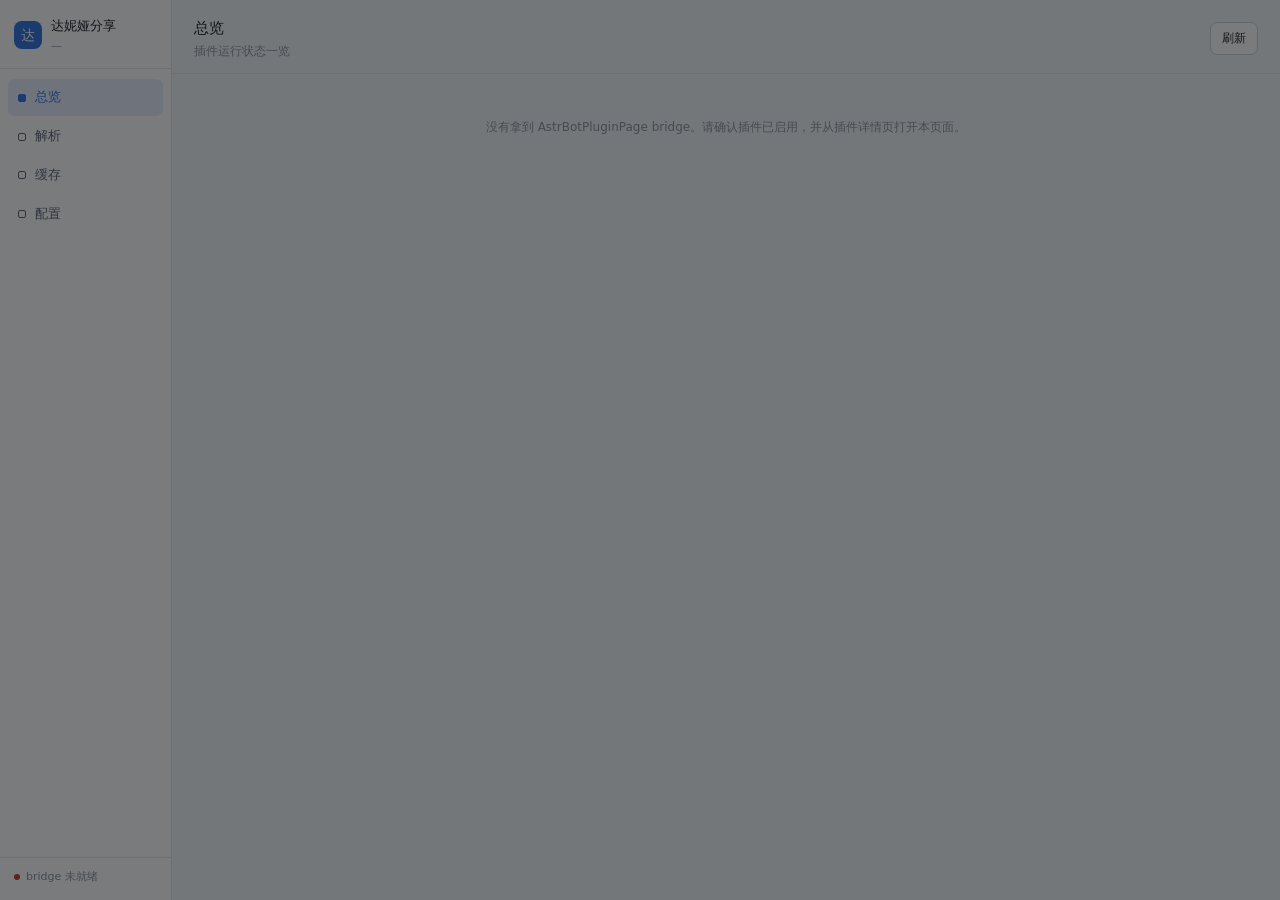
==== pages/denia/index.html @ 25929270 "新增插件 WebUI 与共享目录/中转链接两套媒体发送机制，版本 0.6.0 ## 插件 WebUI  基于 AstrBot 4.25.3 起的 Plugin Pages 机制，不另起 HTTP 服务" ====
<!doctype html>
<html lang="zh-CN">
  <head>
    <meta charset="utf-8" />
    <meta name="viewport" content="width=device-width, initial-scale=1" />
    <title>达妮娅分享</title>
    <link rel="stylesheet" href="./style.css" />
  </head>
  <body>
    <div class="app">
      <aside class="rail">
        <div class="rail-brand">
          <span class="rail-logo">达</span>
          <span class="rail-brand-text">
            <strong>达妮娅分享</strong>
            <em id="brand-version">—</em>
          </span>
        </div>
        <nav class="rail-nav" id="rail-nav">
          <button class="rail-item is-active" data-view="overview" type="button">
            <span class="rail-icon" aria-hidden="true"></span>
            <span class="rail-label">总览</span>
          </button>
          <button class="rail-item" data-view="parse" type="button">
            <span class="rail-icon" aria-hidden="true"></span>
            <span class="rail-label">解析</span>
          </button>
          <button class="rail-item" data-view="cache" type="button">
            <span class="rail-icon" aria-hidden="true"></span>
            <span class="rail-label">缓存</span>
            <span class="rail-badge" id="cache-badge" hidden>0</span>
          </button>
          <button class="rail-item" data-view="config" type="button">
            <span class="rail-icon" aria-hidden="true"></span>
            <span class="rail-label">配置</span>
          </button>
        </nav>
        <div class="rail-foot" id="rail-foot">
          <span class="dot" id="rail-dot"></span>
          <span id="rail-status">连接中…</span>
        </div>
      </aside>

      <main class="stage">
        <header class="stage-head">
          <div class="stage-title">
            <h1 id="view-title">总览</h1>
            <p id="view-sub">插件运行状态一览</p>
          </div>
          <div class="stage-actions">
            <span class="pill" id="head-pill" hidden></span>
            <button class="btn" id="btn-reload" type="button">刷新</button>
          </div>
        </header>
        <div class="stage-body" id="stage-body"></div>
      </main>
    </div>

    <div class="toast-host" id="toast-host" aria-live="polite"></div>
    <div class="modal-host" id="modal-host" hidden></div>

    <script type="module" src="./app.js"></script>
  </body>
</html>
---- pages/denia/style.css ----
/* 达妮娅分享 · 插件页面样式
 *
 * 设计约束：
 * - 只跟随 AstrBot 注入的 <html data-theme>，深浅两套变量，不硬编码浅色底。
 * - 不引外部资源（字体/图标/框架），受限 iframe 里最稳。
 * - 布局按「左导航 + 内容区」，内容区用卡片分块，避免信息堆成一片。
 */

:root {
  --bg: #f5f6f8;
  --panel: #ffffff;
  --panel-2: #f0f2f5;
  --text: #1b1f24;
  --text-2: #5a636e;
  --text-3: #8b939e;
  --border: #e2e6ea;
  --border-2: #cdd3da;
  --accent: #2f6fdd;
  --accent-text: #ffffff;
  --accent-soft: #e9f0fd;
  --ok: #198253;
  --ok-soft: #e6f5ed;
  --warn: #9a6a08;
  --warn-soft: #fdf3e0;
  --err: #c0392b;
  --err-soft: #fdecea;
  --radius: 10px;
  --radius-sm: 7px;
  --mono: ui-monospace, SFMono-Regular, Menlo, Consolas, monospace;
}

[data-theme="dark"] {
  --bg: #14171b;
  --panel: #1c2026;
  --panel-2: #232830;
  --text: #e7eaee;
  --text-2: #a2abb6;
  --text-3: #79828d;
  --border: #2c323a;
  --border-2: #3a424c;
  --accent: #6ea6f5;
  --accent-text: #10161f;
  --accent-soft: #21303f;
  --ok: #4ec98d;
  --ok-soft: #1d3a2c;
  --warn: #e0b25f;
  --warn-soft: #3b2f19;
  --err: #f08b80;
  --err-soft: #402420;
}

* {
  box-sizing: border-box;
}

html,
body {
  margin: 0;
  padding: 0;
  height: 100%;
}

body {
  background: var(--bg);
  color: var(--text);
  font-family: system-ui, -apple-system, "Segoe UI", "PingFang SC",
    "Microsoft YaHei", sans-serif;
  font-size: 13px;
  line-height: 1.6;
  -webkit-font-smoothing: antialiased;
}

.app {
  display: flex;
  min-height: 100vh;
  align-items: stretch;
}

/* ---------------- 左导航 ---------------- */

.rail {
  width: 172px;
  flex: 0 0 172px;
  background: var(--panel);
  border-right: 1px solid var(--border);
  display: flex;
  flex-direction: column;
  position: sticky;
  top: 0;
  height: 100vh;
}

.rail-brand {
  display: flex;
  align-items: center;
  gap: 9px;
  padding: 16px 14px 14px;
  border-bottom: 1px solid var(--border);
}

.rail-logo {
  width: 28px;
  height: 28px;
  flex: 0 0 28px;
  border-radius: 8px;
  background: var(--accent);
  color: var(--accent-text);
  display: flex;
  align-items: center;
  justify-content: center;
  font-size: 14px;
  font-weight: 500;
}

.rail-brand-text {
  display: flex;
  flex-direction: column;
  min-width: 0;
}

.rail-brand-text strong {
  font-size: 13px;
  font-weight: 500;
  white-space: nowrap;
}

.rail-brand-text em {
  font-style: normal;
  font-size: 11px;
  color: var(--text-3);
}

.rail-nav {
  padding: 10px 8px;
  display: flex;
  flex-direction: column;
  gap: 2px;
  flex: 1 1 auto;
}

.rail-item {
  display: flex;
  align-items: center;
  gap: 9px;
  width: 100%;
  padding: 8px 10px;
  border: 0;
  border-radius: var(--radius-sm);
  background: transparent;
  color: var(--text-2);
  font: inherit;
  font-size: 13px;
  text-align: left;
  cursor: pointer;
}

.rail-item:hover {
  background: var(--panel-2);
  color: var(--text);
}

.rail-item.is-active {
  background: var(--accent-soft);
  color: var(--accent);
  font-weight: 500;
}

.rail-icon {
  width: 8px;
  height: 8px;
  flex: 0 0 8px;
  border-radius: 2px;
  border: 1.5px solid currentColor;
}

.rail-item.is-active .rail-icon {
  background: currentColor;
}

.rail-label {
  flex: 1 1 auto;
}

.rail-badge {
  font-size: 11px;
  padding: 0 5px;
  border-radius: 9px;
  background: var(--panel-2);
  color: var(--text-2);
  min-width: 18px;
  text-align: center;
}

.rail-foot {
  padding: 10px 14px 14px;
  border-top: 1px solid var(--border);
  font-size: 11px;
  color: var(--text-3);
  display: flex;
  align-items: center;
  gap: 6px;
}

.dot {
  width: 6px;
  height: 6px;
  border-radius: 50%;
  background: var(--text-3);
  flex: 0 0 6px;
}

.dot.is-ok {
  background: var(--ok);
}

.dot.is-err {
  background: var(--err);
}

/* ---------------- 主区 ---------------- */

.stage {
  flex: 1 1 auto;
  min-width: 0;
  display: flex;
  flex-direction: column;
}

.stage-head {
  display: flex;
  align-items: center;
  justify-content: space-between;
  gap: 12px;
  padding: 16px 22px 12px;
  border-bottom: 1px solid var(--border);
  background: var(--bg);
  position: sticky;
  top: 0;
  z-index: 5;
}

.stage-title h1 {
  margin: 0;
  font-size: 15px;
  font-weight: 500;
}

.stage-title p {
  margin: 2px 0 0;
  font-size: 12px;
  color: var(--text-3);
}

.stage-actions {
  display: flex;
  align-items: center;
  gap: 8px;
}

.stage-body {
  padding: 18px 22px 40px;
  display: flex;
  flex-direction: column;
  gap: 14px;
}

/* ---------------- 卡片与栅格 ---------------- */

.card {
  background: var(--panel);
  border: 1px solid var(--border);
  border-radius: var(--radius);
  padding: 14px 16px;
}

.card-head {
  display: flex;
  align-items: center;
  justify-content: space-between;
  gap: 10px;
  margin-bottom: 10px;
}

.card-head h2 {
  margin: 0;
  font-size: 13px;
  font-weight: 500;
}

.card-head .sub {
  font-size: 12px;
  color: var(--text-3);
}

.card-note {
  font-size: 12px;
  color: var(--text-3);
  margin: 0 0 10px;
}

.stat-grid {
  display: grid;
  grid-template-columns: repeat(auto-fit, minmax(150px, 1fr));
  gap: 10px;
}

.stat {
  background: var(--panel);
  border: 1px solid var(--border);
  border-radius: var(--radius);
  padding: 12px 14px;
}

.stat .k {
  font-size: 12px;
  color: var(--text-3);
  display: block;
}

.stat .v {
  font-size: 19px;
  font-weight: 500;
  display: block;
  margin-top: 3px;
  line-height: 1.3;
}

.stat .m {
  font-size: 11px;
  color: var(--text-3);
  display: block;
  margin-top: 2px;
  word-break: break-all;
}

.two-col {
  display: grid;
  grid-template-columns: repeat(auto-fit, minmax(280px, 1fr));
  gap: 14px;
  align-items: start;
}

.detail-grid {
  display: grid;
  grid-template-columns: 92px 1fr;
  gap: 6px 12px;
  font-size: 12px;
}

.detail-grid dt {
  color: var(--text-3);
}

.detail-grid dd {
  margin: 0;
  word-break: break-word;
}

/* ---------------- 控件 ---------------- */

.btn {
  appearance: none;
  border: 1px solid var(--border-2);
  background: var(--panel);
  color: var(--text);
  border-radius: var(--radius-sm);
  padding: 6px 11px;
  font: inherit;
  font-size: 12px;
  cursor: pointer;
  white-space: nowrap;
}

.btn:hover:not(:disabled) {
  border-color: var(--accent);
  color: var(--accent);
}

.btn:disabled {
  opacity: 0.5;
  cursor: not-allowed;
}

.btn.primary {
  background: var(--accent);
  border-color: var(--accent);
  color: var(--accent-text);
}

.btn.primary:hover:not(:disabled) {
  color: var(--accent-text);
  filter: brightness(1.06);
}

.btn.danger:hover:not(:disabled) {
  border-color: var(--err);
  color: var(--err);
}

.btn.tiny {
  padding: 3px 8px;
  font-size: 11px;
}

.input,
.select {
  width: 100%;
  appearance: none;
  border: 1px solid var(--border-2);
  background: var(--panel);
  color: var(--text);
  border-radius: var(--radius-sm);
  padding: 6px 9px;
  font: inherit;
  font-size: 12px;
}

.input:focus,
.select:focus {
  outline: none;
  border-color: var(--accent);
}

textarea.input {
  resize: vertical;
  min-height: 62px;
  font-family: var(--mono);
  font-size: 11px;
  line-height: 1.5;
}

.toolbar {
  display: flex;
  flex-wrap: wrap;
  align-items: center;
  gap: 8px;
}

.toolbar .grow {
  flex: 1 1 200px;
  min-width: 140px;
}

.toolbar .spacer {
  flex: 1 1 auto;
}

.field {
  display: grid;
  grid-template-columns: 190px 1fr;
  gap: 10px 14px;
  padding: 11px 0;
  border-top: 1px solid var(--border);
  align-items: start;
}

.field:first-of-type {
  border-top: 0;
}

.field-label {
  font-size: 12px;
  font-weight: 500;
}

.field-label code {
  display: block;
  font-family: var(--mono);
  font-size: 10px;
  color: var(--text-3);
  font-weight: 400;
  margin-top: 2px;
}

.field-hint {
  font-size: 11px;
  color: var(--text-3);
  margin-top: 5px;
}

.field-body {
  min-width: 0;
}

.inline {
  display: flex;
  align-items: center;
  gap: 8px;
}

.unit {
  font-size: 11px;
  color: var(--text-3);
  flex: 0 0 auto;
}

.switch {
  display: inline-flex;
  align-items: center;
  gap: 8px;
  cursor: pointer;
  user-select: none;
}

.switch input {
  position: absolute;
  opacity: 0;
  width: 0;
  height: 0;
}

.switch .track {
  width: 34px;
  height: 19px;
  border-radius: 10px;
  background: var(--panel-2);
  border: 1px solid var(--border-2);
  position: relative;
  transition: background 0.15s ease;
  flex: 0 0 34px;
}

.switch .track::after {
  content: "";
  position: absolute;
  top: 1px;
  left: 1px;
  width: 15px;
  height: 15px;
  border-radius: 50%;
  background: var(--text-3);
  transition: transform 0.15s ease, background 0.15s ease;
}

.switch input:checked + .track {
  background: var(--accent);
  border-color: var(--accent);
}

.switch input:checked + .track::after {
  transform: translateX(15px);
  background: #fff;
}

.switch .switch-text {
  font-size: 12px;
  color: var(--text-2);
}

.secret-wrap {
  position: relative;
}

.secret-wrap .input {
  padding-right: 42px;
}

.secret-toggle {
  position: absolute;
  right: 4px;
  top: 4px;
  bottom: 4px;
  border: 0;
  background: transparent;
  color: var(--text-3);
  font: inherit;
  font-size: 11px;
  cursor: pointer;
  padding: 0 6px;
}

/* ---------------- 标签 / 徽标 ---------------- */

.pill {
  font-size: 11px;
  padding: 2px 8px;
  border-radius: 10px;
  background: var(--panel-2);
  color: var(--text-2);
  border: 1px solid var(--border);
}

.pill.ok {
  background: var(--ok-soft);
  color: var(--ok);
  border-color: transparent;
}

.pill.warn {
  background: var(--warn-soft);
  color: var(--warn);
  border-color: transparent;
}

.pill.err {
  background: var(--err-soft);
  color: var(--err);
  border-color: transparent;
}

.platform-grid {
  display: flex;
  flex-wrap: wrap;
  gap: 7px;
}

.platform-chip {
  display: inline-flex;
  align-items: center;
  gap: 7px;
  border: 1px solid var(--border);
  border-radius: 999px;
  padding: 4px 11px 4px 9px;
  background: var(--panel);
  font-size: 12px;
  cursor: pointer;
  color: var(--text-3);
}

.platform-chip.is-on {
  border-color: var(--accent);
  background: var(--accent-soft);
  color: var(--accent);
}

.platform-chip .chip-dot {
  width: 6px;
  height: 6px;
  border-radius: 50%;
  background: var(--border-2);
}

.platform-chip.is-on .chip-dot {
  background: currentColor;
}

.platform-chip:disabled {
  opacity: 0.55;
  cursor: wait;
}

/* ---------------- 列表 ---------------- */

.list {
  display: flex;
  flex-direction: column;
}

.row {
  display: grid;
  grid-template-columns: 1fr 150px 132px;
  gap: 12px;
  align-items: center;
  padding: 9px 4px;
  border-top: 1px solid var(--border);
}

.row:first-child {
  border-top: 0;
}

.row-main {
  min-width: 0;
}

.row-title {
  font-size: 12px;
  font-weight: 500;
  overflow: hidden;
  text-overflow: ellipsis;
  white-space: nowrap;
}

.row-sub {
  font-size: 11px;
  color: var(--text-3);
  overflow: hidden;
  text-overflow: ellipsis;
  white-space: nowrap;
  margin-top: 2px;
}

.row-meta {
  font-size: 11px;
  color: var(--text-3);
}

.row-actions {
  display: flex;
  gap: 6px;
  justify-content: flex-end;
}

.empty {
  padding: 26px 10px;
  text-align: center;
  color: var(--text-3);
  font-size: 12px;
}

.pager {
  display: flex;
  align-items: center;
  justify-content: space-between;
  gap: 10px;
  padding-top: 10px;
  font-size: 12px;
  color: var(--text-3);
}

/* ---------------- 预览 ---------------- */

.preview {
  display: grid;
  grid-template-columns: minmax(0, 1fr) minmax(0, 1fr);
  gap: 14px;
  align-items: start;
}

@media (max-width: 780px) {
  .preview {
    grid-template-columns: 1fr;
  }

  .field {
    grid-template-columns: 1fr;
    gap: 4px;
  }

  .row {
    grid-template-columns: 1fr;
    gap: 6px;
  }

  .rail {
    width: 52px;
    flex: 0 0 52px;
  }

  .rail-brand-text,
  .rail-label,
  #rail-foot {
    display: none;
  }
}

.shot-frame {
  background: var(--panel-2);
  border: 1px solid var(--border);
  border-radius: var(--radius-sm);
  padding: 8px;
  text-align: center;
  min-height: 120px;
  display: flex;
  align-items: center;
  justify-content: center;
}

.shot-frame img {
  max-width: 100%;
  border-radius: 6px;
  display: block;
}

.shot-placeholder {
  color: var(--text-3);
  font-size: 12px;
  padding: 24px 8px;
}

.spinner {
  width: 14px;
  height: 14px;
  border: 2px solid var(--border-2);
  border-top-color: var(--accent);
  border-radius: 50%;
  display: inline-block;
  animation: spin 0.7s linear infinite;
  vertical-align: -2px;
}

@keyframes spin {
  to {
    transform: rotate(360deg);
  }
}

@media (prefers-reduced-motion: reduce) {
  .spinner {
    animation-duration: 2s;
  }
}

/* ---------------- 底部保存条 ---------------- */

.savebar {
  position: sticky;
  bottom: 0;
  display: flex;
  align-items: center;
  gap: 10px;
  padding: 10px 16px;
  background: var(--panel);
  border: 1px solid var(--border);
  border-radius: var(--radius);
  box-shadow: 0 -2px 10px rgba(0, 0, 0, 0.06);
}

.savebar .grow {
  flex: 1 1 auto;
  font-size: 12px;
  color: var(--text-2);
}

/* ---------------- toast / modal ---------------- */

.toast-host {
  position: fixed;
  right: 16px;
  bottom: 16px;
  display: flex;
  flex-direction: column;
  gap: 8px;
  z-index: 40;
  max-width: 320px;
}

.toast {
  background: var(--panel);
  border: 1px solid var(--border);
  border-left: 3px solid var(--accent);
  border-radius: var(--radius-sm);
  padding: 8px 12px;
  font-size: 12px;
  box-shadow: 0 4px 14px rgba(0, 0, 0, 0.12);
  word-break: break-word;
}

.toast.ok {
  border-left-color: var(--ok);
}

.toast.err {
  border-left-color: var(--err);
}

.modal-host {
  position: fixed;
  inset: 0;
  background: rgba(12, 15, 19, 0.55);
  display: flex;
  align-items: center;
  justify-content: center;
  padding: 24px;
  z-index: 50;
}

.modal {
  background: var(--panel);
  border: 1px solid var(--border);
  border-radius: var(--radius);
  max-width: 640px;
  width: 100%;
  max-height: 86vh;
  overflow: auto;
  padding: 16px 18px;
}

.modal h2 {
  margin: 0 0 4px;
  font-size: 14px;
  font-weight: 500;
}

.modal .modal-foot {
  display: flex;
  justify-content: flex-end;
  gap: 8px;
  margin-top: 14px;
}
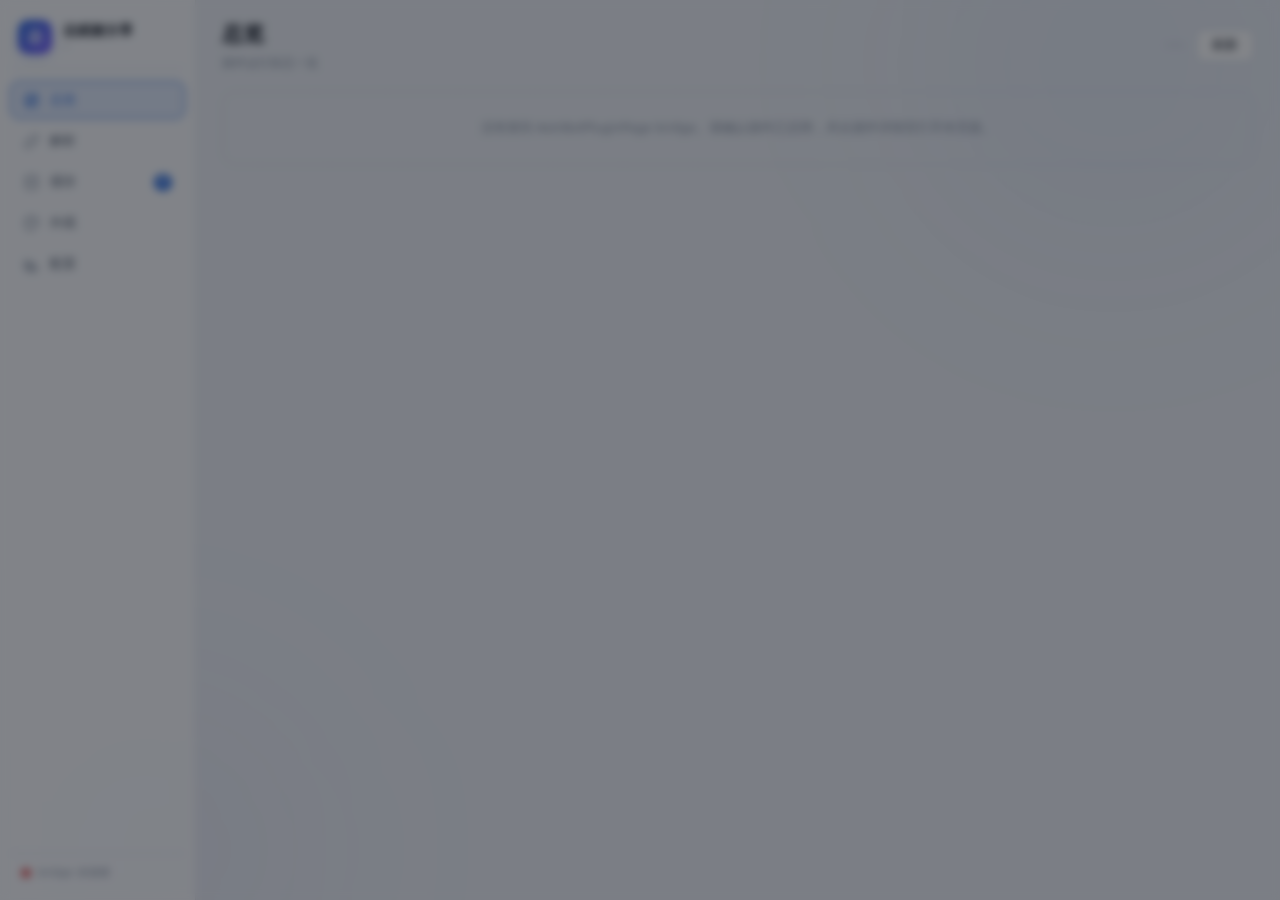
==== commit b5ceaaa7: "全新 UI 重设计：新增外观页，版本 0.6.2 界面： - style.css 整份重写为玻璃拟态，新增 data-radius/compact/motion 三个钩子、   骨架屏、Toast、分" ====
--- a/pages/denia/index.html
+++ b/pages/denia/index.html
@@ -7,6 +7,7 @@
     <link rel="stylesheet" href="./style.css" />
   </head>
   <body>
+    <div class="bg-aurora" aria-hidden="true"></div>
     <div class="app">
       <aside class="rail">
         <div class="rail-brand">
@@ -18,20 +19,24 @@
         </div>
         <nav class="rail-nav" id="rail-nav">
           <button class="rail-item is-active" data-view="overview" type="button">
-            <span class="rail-icon" aria-hidden="true"></span>
+            <span class="rail-icon" aria-hidden="true"><svg viewBox="0 0 24 24" fill="none" stroke="currentColor" stroke-width="1.8" stroke-linecap="round" stroke-linejoin="round"><rect x="3" y="3" width="8" height="10" rx="2"/><rect x="13" y="3" width="8" height="6" rx="2"/><rect x="13" y="11" width="8" height="10" rx="2"/><rect x="3" y="15" width="8" height="6" rx="2"/></svg></span>
             <span class="rail-label">总览</span>
           </button>
           <button class="rail-item" data-view="parse" type="button">
-            <span class="rail-icon" aria-hidden="true"></span>
+            <span class="rail-icon" aria-hidden="true"><svg viewBox="0 0 24 24" fill="none" stroke="currentColor" stroke-width="1.8" stroke-linecap="round" stroke-linejoin="round"><path d="M10 13a5 5 0 0 0 7.5.5l3-3a5 5 0 0 0-7-7l-1.7 1.7"/><path d="M14 11a5 5 0 0 0-7.5-.5l-3 3a5 5 0 0 0 7 7l1.7-1.7"/></svg></span>
             <span class="rail-label">解析</span>
           </button>
           <button class="rail-item" data-view="cache" type="button">
-            <span class="rail-icon" aria-hidden="true"></span>
+            <span class="rail-icon" aria-hidden="true"><svg viewBox="0 0 24 24" fill="none" stroke="currentColor" stroke-width="1.8" stroke-linecap="round" stroke-linejoin="round"><ellipse cx="12" cy="5" rx="8" ry="3"/><path d="M4 5v14c0 1.7 3.6 3 8 3s8-1.3 8-3V5"/><path d="M4 12c0 1.7 3.6 3 8 3s8-1.3 8-3"/></svg></span>
             <span class="rail-label">缓存</span>
             <span class="rail-badge" id="cache-badge" hidden>0</span>
           </button>
+          <button class="rail-item" data-view="appearance" type="button">
+            <span class="rail-icon" aria-hidden="true"><svg viewBox="0 0 24 24" fill="none" stroke="currentColor" stroke-width="1.8" stroke-linecap="round" stroke-linejoin="round"><circle cx="13.5" cy="6.5" r="0.8"/><circle cx="17.5" cy="10.5" r="0.8"/><circle cx="8.5" cy="7.5" r="0.8"/><circle cx="6.5" cy="12.5" r="0.8"/><path d="M12 2C6.5 2 2 6.5 2 12s4.5 10 10 10c.9 0 1.7-.8 1.7-1.7 0-.4-.2-.8-.4-1.2-.3-.3-.4-.7-.4-1.2 0-.9.8-1.7 1.7-1.7h2c3 0 5.4-2.5 5.4-5.5C22 6 17.5 2 12 2z"/></svg></span>
+            <span class="rail-label">外观</span>
+          </button>
           <button class="rail-item" data-view="config" type="button">
-            <span class="rail-icon" aria-hidden="true"></span>
+            <span class="rail-icon" aria-hidden="true"><svg viewBox="0 0 24 24" fill="none" stroke="currentColor" stroke-width="1.8" stroke-linecap="round" stroke-linejoin="round"><circle cx="12" cy="12" r="3"/><path d="M19.4 15a1.7 1.7 0 0 0 .3 1.9l.1.1a2 2 0 1 1-2.8 2.8l-.1-.1a1.7 1.7 0 0 0-1.9-.3 1.7 1.7 0 0 0-1 1.5V21a2 2 0 1 1-4 0v-.1a1.7 1.7 0 0 0-1-1.6 1.7 1.7 0 0 0-1.9.3l-.1.1a2 2 0 1 1-2.8-2.8l.1-.1a1.7 1.7 0 0 0-.3-1.9 1.7 1.7 0 0 0-1.5-1H3a2 2 0 1 1 0-4h.1a1.7 1.7 0 0 0 1.6-1 1.7 1.7 0 0 0-.3-1.9l-.1-.1a2 2 0 1 1 2.8 2.8l.1.1a1.7 1.7 0 0 0-.3 1.9v.1a1.7 1.7 0 0 0 1.5 1h.1a2 2 0 1 1 0 4h-.1a1.7 1.7 0 0 0-1.5 1z"/></svg></span>
             <span class="rail-label">配置</span>
           </button>
         </nav>
--- a/pages/denia/style.css
+++ b/pages/denia/style.css
@@ -1,797 +1,492 @@
-/* 达妮娅分享 · 插件页面样式
+/* 达妮娅分享 · 插件页面样式（重设计 v2）
  *
  * 设计约束：
  * - 只跟随 AstrBot 注入的 <html data-theme>，深浅两套变量，不硬编码浅色底。
  * - 不引外部资源（字体/图标/框架），受限 iframe 里最稳。
- * - 布局按「左导航 + 内容区」，内容区用卡片分块，避免信息堆成一片。
+ * - 布局：左侧边栏 + 内容区，内容区用玻璃拟态卡片分块。
+ * - 自定义：主题色 / 圆角 / 紧凑 / 动效由 <html> 上的 data-* 与 CSS 变量驱动，
+ *   由 app.js 的 applyPrefs() 在启动时写入。
+ *
+ * 维护约定：整份文件用 5 段「哨兵追加」写成，改样式时按段落在合适位置增补即可，
+ * 别把某个规则的 `{` 和 `}` 拆到两段里（拆了就会把后面所有内容吞进这条规则）。
  */
 
 :root {
-  --bg: #f5f6f8;
-  --panel: #ffffff;
-  --panel-2: #f0f2f5;
-  --text: #1b1f24;
-  --text-2: #5a636e;
-  --text-3: #8b939e;
-  --border: #e2e6ea;
-  --border-2: #cdd3da;
+  --bg: #eef1f6;
+  --bg-grad-a: rgba(47, 111, 221, 0.06);
+  --bg-grad-b: rgba(139, 124, 246, 0.05);
+  --panel: rgba(255, 255, 255, 0.72);
+  --panel-solid: #ffffff;
+  --panel-2: rgba(20, 32, 54, 0.045);
+  --panel-border: rgba(20, 32, 54, 0.09);
+  --text: #171d28;
+  --text-2: #4d5869;
+  --text-3: #8792a2;
+  --border: #dde3ec;
+  --border-2: #c6cfdb;
   --accent: #2f6fdd;
+  --accent-2: #7a5cff;
   --accent-text: #ffffff;
-  --accent-soft: #e9f0fd;
-  --ok: #198253;
-  --ok-soft: #e6f5ed;
-  --warn: #9a6a08;
-  --warn-soft: #fdf3e0;
-  --err: #c0392b;
-  --err-soft: #fdecea;
-  --radius: 10px;
-  --radius-sm: 7px;
+  --accent-soft: rgba(47, 111, 221, 0.12);
+  --accent-ring: rgba(47, 111, 221, 0.35);
+  --ok: #0e9f6e;
+  --ok-soft: rgba(14, 159, 110, 0.12);
+  --warn: #b7791f;
+  --warn-soft: rgba(183, 121, 31, 0.12);
+  --err: #dc4446;
+  --err-soft: rgba(220, 68, 70, 0.12);
+  --radius: 14px;
+  --radius-sm: 9px;
+  --radius-lg: 20px;
+  --pad: 16px;
+  --gap: 14px;
+  --shadow-1: 0 1px 2px rgba(15, 23, 42, 0.05), 0 6px 24px -8px rgba(15, 23, 42, 0.1);
+  --shadow-2: 0 12px 40px -12px rgba(15, 23, 42, 0.25);
   --mono: ui-monospace, SFMono-Regular, Menlo, Consolas, monospace;
+  --ease: cubic-bezier(0.22, 0.68, 0.36, 1);
+  --dur: 0.18s;
 }
 
 [data-theme="dark"] {
-  --bg: #14171b;
-  --panel: #1c2026;
-  --panel-2: #232830;
-  --text: #e7eaee;
-  --text-2: #a2abb6;
-  --text-3: #79828d;
-  --border: #2c323a;
-  --border-2: #3a424c;
+  --bg: #0d1017;
+  --bg-grad-a: rgba(110, 166, 245, 0.08);
+  --bg-grad-b: rgba(154, 124, 255, 0.07);
+  --panel: rgba(24, 29, 39, 0.66);
+  --panel-solid: #181d27;
+  --panel-2: rgba(255, 255, 255, 0.05);
+  --panel-border: rgba(255, 255, 255, 0.09);
+  --text: #e9edf4;
+  --text-2: #a4aebe;
+  --text-3: #75808f;
+  --border: #262d3a;
+  --border-2: #384252;
   --accent: #6ea6f5;
-  --accent-text: #10161f;
-  --accent-soft: #21303f;
-  --ok: #4ec98d;
-  --ok-soft: #1d3a2c;
-  --warn: #e0b25f;
-  --warn-soft: #3b2f19;
-  --err: #f08b80;
-  --err-soft: #402420;
-}
-
-* {
-  box-sizing: border-box;
-}
+  --accent-2: #9a7cff;
+  --accent-text: #0d1420;
+  --accent-soft: rgba(110, 166, 245, 0.16);
+  --accent-ring: rgba(110, 166, 245, 0.4);
+  --ok: #4ecb8f;
+  --ok-soft: rgba(78, 203, 143, 0.14);
+  --warn: #e5b567;
+  --warn-soft: rgba(229, 181, 103, 0.14);
+  --err: #f28b85;
+  --err-soft: rgba(242, 139, 133, 0.14);
+  --shadow-1: 0 1px 2px rgba(0, 0, 0, 0.3), 0 8px 28px -10px rgba(0, 0, 0, 0.5);
+  --shadow-2: 0 16px 48px -12px rgba(0, 0, 0, 0.6);
+}
+
+/* 外观自定义钩子（app.js applyPrefs 写入 data-*） */
+html[data-radius="s"] { --radius: 9px; --radius-sm: 6px; --radius-lg: 13px; }
+html[data-radius="l"] { --radius: 19px; --radius-sm: 12px; --radius-lg: 26px; }
+html[data-compact="1"] { --pad: 11px; --gap: 9px; }
+html[data-motion="0"] * { transition: none !important; animation: none !important; }
+
+* { box-sizing: border-box; }
 
 html,
-body {
-  margin: 0;
-  padding: 0;
-  height: 100%;
-}
+body { margin: 0; padding: 0; height: 100%; }
 
 body {
   background: var(--bg);
   color: var(--text);
-  font-family: system-ui, -apple-system, "Segoe UI", "PingFang SC",
-    "Microsoft YaHei", sans-serif;
+  font-family: system-ui, -apple-system, "Segoe UI", "PingFang SC", "Microsoft YaHei", sans-serif;
   font-size: 13px;
   line-height: 1.6;
   -webkit-font-smoothing: antialiased;
+  overflow: hidden;
+}
+/* ---------------- 背景光晕 ---------------- */
+
+.bg-aurora {
+  position: fixed;
+  inset: 0;
+  pointer-events: none;
+  z-index: 0;
+}
+.bg-aurora::before,
+.bg-aurora::after {
+  content: "";
+  position: absolute;
+  border-radius: 50%;
+  filter: blur(90px);
+}
+.bg-aurora::before {
+  width: 46vw; height: 46vw; top: -18vw; right: -10vw;
+  background: radial-gradient(circle, var(--bg-grad-a), transparent 70%);
+}
+.bg-aurora::after {
+  width: 40vw; height: 40vw; bottom: -16vw; left: -8vw;
+  background: radial-gradient(circle, var(--bg-grad-b), transparent 70%);
 }
 
 .app {
-  display: flex;
-  min-height: 100vh;
+  position: relative;
+  z-index: 1;
+  display: flex;
+  height: 100vh;
   align-items: stretch;
 }
 
-/* ---------------- 左导航 ---------------- */
+/* ---------------- 侧边栏 ---------------- */
 
 .rail {
-  width: 172px;
-  flex: 0 0 172px;
-  background: var(--panel);
-  border-right: 1px solid var(--border);
+  width: 196px;
+  flex: 0 0 196px;
   display: flex;
   flex-direction: column;
   position: sticky;
   top: 0;
   height: 100vh;
+  padding: 14px 10px;
+  gap: 4px;
+  background: var(--panel);
+  border-right: 1px solid var(--panel-border);
+  backdrop-filter: blur(18px) saturate(1.3);
+  -webkit-backdrop-filter: blur(18px) saturate(1.3);
 }
 
 .rail-brand {
   display: flex;
   align-items: center;
-  gap: 9px;
-  padding: 16px 14px 14px;
+  gap: 11px;
+  padding: 6px 8px 14px;
+  margin-bottom: 8px;
   border-bottom: 1px solid var(--border);
 }
 
 .rail-logo {
-  width: 28px;
-  height: 28px;
-  flex: 0 0 28px;
-  border-radius: 8px;
-  background: var(--accent);
+  width: 34px;
+  height: 34px;
+  flex: 0 0 34px;
+  border-radius: 10px;
+  background: linear-gradient(135deg, var(--accent), var(--accent-2));
   color: var(--accent-text);
   display: flex;
   align-items: center;
   justify-content: center;
-  font-size: 14px;
-  font-weight: 500;
-}
-
-.rail-brand-text {
-  display: flex;
-  flex-direction: column;
-  min-width: 0;
-}
-
-.rail-brand-text strong {
-  font-size: 13px;
-  font-weight: 500;
-  white-space: nowrap;
-}
-
-.rail-brand-text em {
-  font-style: normal;
-  font-size: 11px;
-  color: var(--text-3);
-}
-
-.rail-nav {
-  padding: 10px 8px;
-  display: flex;
-  flex-direction: column;
-  gap: 2px;
-  flex: 1 1 auto;
-}
+  font-size: 16px;
+  font-weight: 600;
+  box-shadow: 0 4px 14px -4px var(--accent-ring);
+}
+
+.rail-brand-text { display: flex; flex-direction: column; min-width: 0; line-height: 1.3; }
+.rail-brand-text strong { font-size: 14px; }
+.rail-brand-text em { font-style: normal; font-size: 11px; color: var(--text-3); font-family: var(--mono); }
+
+.rail-nav { display: flex; flex-direction: column; gap: 3px; flex: 1; min-height: 0; }
 
 .rail-item {
   display: flex;
   align-items: center;
-  gap: 9px;
-  width: 100%;
-  padding: 8px 10px;
-  border: 0;
+  gap: 10px;
+  padding: 9px 12px;
+  border: 1px solid transparent;
   border-radius: var(--radius-sm);
   background: transparent;
   color: var(--text-2);
-  font: inherit;
   font-size: 13px;
+  cursor: pointer;
   text-align: left;
-  cursor: pointer;
-}
-
-.rail-item:hover {
-  background: var(--panel-2);
-  color: var(--text);
-}
-
-.rail-item.is-active {
-  background: var(--accent-soft);
-  color: var(--accent);
-  font-weight: 500;
-}
-
-.rail-icon {
-  width: 8px;
-  height: 8px;
-  flex: 0 0 8px;
-  border-radius: 2px;
-  border: 1.5px solid currentColor;
-}
-
-.rail-item.is-active .rail-icon {
-  background: currentColor;
-}
-
-.rail-label {
-  flex: 1 1 auto;
-}
+  transition: background var(--dur) var(--ease), color var(--dur) var(--ease),
+    border-color var(--dur) var(--ease), transform var(--dur) var(--ease);
+}
+.rail-item:hover { background: var(--panel-2); color: var(--text); transform: translateX(2px); }
+.rail-item.is-active { background: var(--accent-soft); color: var(--accent); border-color: var(--accent); font-weight: 500; }
+.rail-item.is-active .rail-icon { color: var(--accent); }
+
+.rail-icon { width: 17px; height: 17px; flex: 0 0 17px; color: var(--text-3); display: inline-flex; }
+.rail-icon svg { width: 100%; height: 100%; }
+.rail-label { flex: 1; min-width: 0; }
 
 .rail-badge {
-  font-size: 11px;
+  min-width: 18px;
+  height: 17px;
   padding: 0 5px;
   border-radius: 9px;
-  background: var(--panel-2);
-  color: var(--text-2);
-  min-width: 18px;
-  text-align: center;
+  background: var(--accent);
+  color: var(--accent-text);
+  font-size: 10px;
+  font-weight: 600;
+  display: inline-flex;
+  align-items: center;
+  justify-content: center;
+  line-height: 1;
 }
 
 .rail-foot {
-  padding: 10px 14px 14px;
+  display: flex;
+  align-items: center;
+  gap: 8px;
+  padding: 10px 12px 4px;
   border-top: 1px solid var(--border);
   font-size: 11px;
   color: var(--text-3);
-  display: flex;
-  align-items: center;
-  gap: 6px;
-}
-
-.dot {
-  width: 6px;
-  height: 6px;
-  border-radius: 50%;
-  background: var(--text-3);
-  flex: 0 0 6px;
-}
-
-.dot.is-ok {
-  background: var(--ok);
-}
-
-.dot.is-err {
-  background: var(--err);
-}
-
-/* ---------------- 主区 ---------------- */
-
-.stage {
-  flex: 1 1 auto;
-  min-width: 0;
-  display: flex;
-  flex-direction: column;
-}
+}
+
+.dot { width: 8px; height: 8px; flex: 0 0 8px; border-radius: 50%; background: var(--text-3); }
+.dot.is-ok { background: var(--ok); box-shadow: 0 0 0 3px var(--ok-soft); }
+.dot.is-err { background: var(--err); box-shadow: 0 0 0 3px var(--err-soft); }
+
+/* ---------------- 内容区 ---------------- */
+
+.stage { flex: 1; min-width: 0; display: flex; flex-direction: column; height: 100vh; overflow: hidden; }
 
 .stage-head {
   display: flex;
   align-items: center;
   justify-content: space-between;
-  gap: 12px;
-  padding: 16px 22px 12px;
-  border-bottom: 1px solid var(--border);
-  background: var(--bg);
-  position: sticky;
-  top: 0;
-  z-index: 5;
-}
-
-.stage-title h1 {
-  margin: 0;
-  font-size: 15px;
-  font-weight: 500;
-}
-
-.stage-title p {
-  margin: 2px 0 0;
-  font-size: 12px;
-  color: var(--text-3);
-}
-
-.stage-actions {
-  display: flex;
-  align-items: center;
-  gap: 8px;
-}
+  gap: 14px;
+  padding: 18px 26px 14px;
+  flex: 0 0 auto;
+}
+
+.stage-title h1 { margin: 0; font-size: 21px; font-weight: 600; letter-spacing: 0.2px; }
+.stage-title p { margin: 2px 0 0; color: var(--text-3); font-size: 12px; }
+.stage-actions { display: flex; align-items: center; gap: 10px; }
 
 .stage-body {
-  padding: 18px 22px 40px;
-  display: flex;
-  flex-direction: column;
-  gap: 14px;
-}
-
-/* ---------------- 卡片与栅格 ---------------- */
+  flex: 1;
+  min-height: 0;
+  overflow-y: auto;
+  padding: 4px 26px 32px;
+  scroll-behavior: smooth;
+}
+.stage-body::-webkit-scrollbar { width: 9px; }
+.stage-body::-webkit-scrollbar-thumb {
+  background: var(--border-2);
+  border-radius: 5px;
+  border: 2px solid transparent;
+  background-clip: content-box;
+}
+
+.view { display: flex; flex-direction: column; gap: var(--gap); max-width: 1160px; animation: view-in 0.28s var(--ease); }
+@keyframes view-in {
+  from { opacity: 0; transform: translateY(8px); }
+  to { opacity: 1; transform: none; }
+}
+/* ---------------- 卡片 ---------------- */
 
 .card {
   background: var(--panel);
-  border: 1px solid var(--border);
-  border-radius: var(--radius);
-  padding: 14px 16px;
-}
-
-.card-head {
-  display: flex;
-  align-items: center;
-  justify-content: space-between;
-  gap: 10px;
-  margin-bottom: 10px;
-}
-
-.card-head h2 {
-  margin: 0;
-  font-size: 13px;
-  font-weight: 500;
-}
-
-.card-head .sub {
-  font-size: 12px;
-  color: var(--text-3);
-}
-
-.card-note {
-  font-size: 12px;
-  color: var(--text-3);
-  margin: 0 0 10px;
-}
-
-.stat-grid {
-  display: grid;
-  grid-template-columns: repeat(auto-fit, minmax(150px, 1fr));
-  gap: 10px;
-}
-
-.stat {
-  background: var(--panel);
-  border: 1px solid var(--border);
-  border-radius: var(--radius);
-  padding: 12px 14px;
-}
-
-.stat .k {
-  font-size: 12px;
-  color: var(--text-3);
-  display: block;
-}
-
-.stat .v {
-  font-size: 19px;
-  font-weight: 500;
-  display: block;
-  margin-top: 3px;
-  line-height: 1.3;
-}
-
-.stat .m {
-  font-size: 11px;
-  color: var(--text-3);
-  display: block;
-  margin-top: 2px;
-  word-break: break-all;
-}
-
-.two-col {
-  display: grid;
-  grid-template-columns: repeat(auto-fit, minmax(280px, 1fr));
-  gap: 14px;
-  align-items: start;
-}
-
-.detail-grid {
-  display: grid;
-  grid-template-columns: 92px 1fr;
-  gap: 6px 12px;
-  font-size: 12px;
-}
-
-.detail-grid dt {
-  color: var(--text-3);
-}
-
-.detail-grid dd {
-  margin: 0;
-  word-break: break-word;
-}
+  border: 1px solid var(--panel-border);
+  border-radius: var(--radius-lg);
+  padding: var(--pad);
+  box-shadow: var(--shadow-1);
+  backdrop-filter: blur(14px) saturate(1.25);
+  -webkit-backdrop-filter: blur(14px) saturate(1.25);
+}
+
+.card-head { display: flex; align-items: baseline; gap: 10px; flex-wrap: wrap; margin-bottom: 10px; }
+.card-head h2 { margin: 0; font-size: 14px; font-weight: 600; }
+.card-head .sub { color: var(--text-3); font-size: 11.5px; flex: 1; min-width: 0; }
+.card-note { margin: 4px 0; color: var(--text-3); font-size: 12px; }
 
 /* ---------------- 控件 ---------------- */
 
 .btn {
-  appearance: none;
+  display: inline-flex;
+  align-items: center;
+  justify-content: center;
+  gap: 6px;
+  padding: 7px 15px;
+  border-radius: var(--radius-sm);
   border: 1px solid var(--border-2);
-  background: var(--panel);
+  background: var(--panel-solid);
   color: var(--text);
-  border-radius: var(--radius-sm);
-  padding: 6px 11px;
-  font: inherit;
-  font-size: 12px;
+  font-size: 12.5px;
   cursor: pointer;
+  transition: all var(--dur) var(--ease);
   white-space: nowrap;
-}
-
+  user-select: none;
+}
 .btn:hover:not(:disabled) {
   border-color: var(--accent);
   color: var(--accent);
-}
-
-.btn:disabled {
-  opacity: 0.5;
-  cursor: not-allowed;
-}
-
+  transform: translateY(-1px);
+  box-shadow: 0 4px 14px -6px var(--accent-ring);
+}
+.btn:active:not(:disabled) { transform: translateY(0); }
+.btn:disabled { opacity: 0.55; cursor: not-allowed; }
 .btn.primary {
-  background: var(--accent);
-  border-color: var(--accent);
+  background: linear-gradient(135deg, var(--accent), var(--accent-2));
+  border-color: transparent;
   color: var(--accent-text);
-}
-
-.btn.primary:hover:not(:disabled) {
-  color: var(--accent-text);
-  filter: brightness(1.06);
-}
-
-.btn.danger:hover:not(:disabled) {
-  border-color: var(--err);
-  color: var(--err);
-}
-
-.btn.tiny {
-  padding: 3px 8px;
-  font-size: 11px;
-}
+  font-weight: 500;
+  box-shadow: 0 4px 16px -6px var(--accent-ring);
+}
+.btn.primary:hover:not(:disabled) { color: var(--accent-text); filter: brightness(1.08); }
+.btn.danger { color: var(--err); border-color: var(--err); }
+.btn.danger:hover:not(:disabled) { background: var(--err-soft); color: var(--err); box-shadow: none; }
+.btn.tiny { padding: 3px 10px; font-size: 11.5px; }
 
 .input,
-.select {
+.select,
+textarea.input {
   width: 100%;
-  appearance: none;
+  padding: 7px 11px;
+  border-radius: var(--radius-sm);
   border: 1px solid var(--border-2);
-  background: var(--panel);
+  background: var(--panel-solid);
   color: var(--text);
-  border-radius: var(--radius-sm);
-  padding: 6px 9px;
-  font: inherit;
-  font-size: 12px;
-}
-
+  font-size: 12.5px;
+  font-family: inherit;
+  transition: border-color var(--dur) var(--ease), box-shadow var(--dur) var(--ease);
+  outline: none;
+}
 .input:focus,
-.select:focus {
-  outline: none;
-  border-color: var(--accent);
-}
-
-textarea.input {
-  resize: vertical;
-  min-height: 62px;
-  font-family: var(--mono);
-  font-size: 11px;
-  line-height: 1.5;
-}
-
-.toolbar {
-  display: flex;
-  flex-wrap: wrap;
-  align-items: center;
-  gap: 8px;
-}
-
-.toolbar .grow {
-  flex: 1 1 200px;
-  min-width: 140px;
-}
-
-.toolbar .spacer {
-  flex: 1 1 auto;
-}
-
-.field {
-  display: grid;
-  grid-template-columns: 190px 1fr;
-  gap: 10px 14px;
-  padding: 11px 0;
-  border-top: 1px solid var(--border);
-  align-items: start;
-}
-
-.field:first-of-type {
-  border-top: 0;
-}
-
-.field-label {
-  font-size: 12px;
-  font-weight: 500;
-}
-
-.field-label code {
-  display: block;
-  font-family: var(--mono);
-  font-size: 10px;
-  color: var(--text-3);
-  font-weight: 400;
-  margin-top: 2px;
-}
-
-.field-hint {
-  font-size: 11px;
-  color: var(--text-3);
-  margin-top: 5px;
-}
-
-.field-body {
-  min-width: 0;
-}
-
-.inline {
-  display: flex;
-  align-items: center;
-  gap: 8px;
-}
-
-.unit {
-  font-size: 11px;
-  color: var(--text-3);
-  flex: 0 0 auto;
-}
-
-.switch {
-  display: inline-flex;
-  align-items: center;
-  gap: 8px;
-  cursor: pointer;
-  user-select: none;
-}
-
-.switch input {
-  position: absolute;
-  opacity: 0;
-  width: 0;
-  height: 0;
-}
-
+.select:focus,
+textarea.input:focus { border-color: var(--accent); box-shadow: 0 0 0 3px var(--accent-soft); }
+.input::placeholder { color: var(--text-3); }
+.select { cursor: pointer; width: auto; }
+
+.toolbar { display: flex; align-items: center; gap: 8px; flex-wrap: wrap; }
+.toolbar .grow { flex: 1; min-width: 160px; }
+.spacer { flex: 1; }
+
+.switch { display: inline-flex; align-items: center; gap: 8px; cursor: pointer; user-select: none; }
+.switch input { display: none; }
 .switch .track {
-  width: 34px;
-  height: 19px;
+  width: 36px;
+  height: 20px;
   border-radius: 10px;
-  background: var(--panel-2);
-  border: 1px solid var(--border-2);
+  background: var(--border-2);
   position: relative;
-  transition: background 0.15s ease;
-  flex: 0 0 34px;
-}
-
+  transition: background var(--dur) var(--ease);
+  flex: 0 0 36px;
+}
 .switch .track::after {
   content: "";
   position: absolute;
-  top: 1px;
-  left: 1px;
-  width: 15px;
-  height: 15px;
+  top: 2px;
+  left: 2px;
+  width: 16px;
+  height: 16px;
   border-radius: 50%;
-  background: var(--text-3);
-  transition: transform 0.15s ease, background 0.15s ease;
-}
-
-.switch input:checked + .track {
-  background: var(--accent);
-  border-color: var(--accent);
-}
-
-.switch input:checked + .track::after {
-  transform: translateX(15px);
-  background: #fff;
-}
-
-.switch .switch-text {
-  font-size: 12px;
-  color: var(--text-2);
-}
-
-.secret-wrap {
-  position: relative;
-}
-
-.secret-wrap .input {
-  padding-right: 42px;
-}
-
-.secret-toggle {
-  position: absolute;
-  right: 4px;
-  top: 4px;
-  bottom: 4px;
-  border: 0;
-  background: transparent;
-  color: var(--text-3);
-  font: inherit;
-  font-size: 11px;
-  cursor: pointer;
-  padding: 0 6px;
-}
-
-/* ---------------- 标签 / 徽标 ---------------- */
+  background: var(--panel-solid);
+  box-shadow: 0 1px 3px rgba(0, 0, 0, 0.25);
+  transition: transform var(--dur) var(--ease);
+}
+.switch input:checked + .track { background: var(--accent); }
+.switch input:checked + .track::after { transform: translateX(16px); }
+.switch-text { font-size: 12px; color: var(--text-2); }
+/* ---------------- 徽章 / 统计 ---------------- */
 
 .pill {
-  font-size: 11px;
-  padding: 2px 8px;
-  border-radius: 10px;
+  display: inline-flex;
+  align-items: center;
+  gap: 5px;
+  padding: 2px 10px;
+  border-radius: 999px;
+  font-size: 11.5px;
   background: var(--panel-2);
   color: var(--text-2);
   border: 1px solid var(--border);
-}
-
-.pill.ok {
-  background: var(--ok-soft);
-  color: var(--ok);
-  border-color: transparent;
-}
-
-.pill.warn {
-  background: var(--warn-soft);
-  color: var(--warn);
-  border-color: transparent;
-}
-
-.pill.err {
-  background: var(--err-soft);
-  color: var(--err);
-  border-color: transparent;
-}
-
-.platform-grid {
-  display: flex;
-  flex-wrap: wrap;
-  gap: 7px;
-}
-
+  white-space: nowrap;
+}
+.pill.ok { background: var(--ok-soft); color: var(--ok); border-color: transparent; }
+.pill.err { background: var(--err-soft); color: var(--err); border-color: transparent; }
+.pill.warn { background: var(--warn-soft); color: var(--warn); border-color: transparent; }
+.pill.primary { background: var(--accent-soft); color: var(--accent); border-color: transparent; }
+
+.chip-dot { width: 8px; height: 8px; border-radius: 50%; flex: 0 0 8px; display: inline-block; }
+
+.stat-grid { display: grid; grid-template-columns: repeat(auto-fit, minmax(150px, 1fr)); gap: var(--gap); }
+.stat {
+  background: var(--panel);
+  border: 1px solid var(--panel-border);
+  border-radius: var(--radius);
+  padding: 14px 16px;
+  display: flex;
+  flex-direction: column;
+  gap: 3px;
+  box-shadow: var(--shadow-1);
+  position: relative;
+  overflow: hidden;
+}
+.stat::before {
+  content: "";
+  position: absolute;
+  inset: 0 auto 0 0;
+  width: 3px;
+  background: linear-gradient(180deg, var(--accent), var(--accent-2));
+  opacity: 0.85;
+}
+.stat .k { font-size: 11.5px; color: var(--text-3); }
+.stat .v { font-size: 21px; font-weight: 650; font-family: var(--mono); letter-spacing: -0.5px; }
+.stat .m { font-size: 11px; color: var(--text-3); }
+
+/* ---------------- 平台网格 ---------------- */
+
+.platform-grid { display: grid; grid-template-columns: repeat(auto-fill, minmax(128px, 1fr)); gap: 9px; }
 .platform-chip {
-  display: inline-flex;
-  align-items: center;
-  gap: 7px;
+  display: flex;
+  align-items: center;
+  gap: 8px;
+  padding: 8px 11px;
+  border-radius: var(--radius-sm);
   border: 1px solid var(--border);
-  border-radius: 999px;
-  padding: 4px 11px 4px 9px;
-  background: var(--panel);
-  font-size: 12px;
+  background: var(--panel-solid);
+  font-size: 12.5px;
   cursor: pointer;
+  transition: all var(--dur) var(--ease);
+}
+.platform-chip:hover { border-color: var(--border-2); transform: translateY(-1px); }
+.platform-chip.is-on { border-color: var(--accent); }
+.platform-chip .switch { margin-left: auto; pointer-events: none; }
+
+/* ---------------- 列表行（缓存页） ---------------- */
+
+.list { display: flex; flex-direction: column; gap: 8px; }
+.row {
+  display: flex;
+  align-items: center;
+  gap: 12px;
+  padding: 10px 13px;
+  border-radius: var(--radius);
+  border: 1px solid var(--border);
+  background: var(--panel-solid);
+  transition: border-color var(--dur) var(--ease), box-shadow var(--dur) var(--ease);
+}
+.row:hover { border-color: var(--border-2); box-shadow: var(--shadow-1); }
+.row-main { flex: 1; min-width: 0; }
+.row-title { font-size: 13px; font-weight: 500; overflow: hidden; text-overflow: ellipsis; white-space: nowrap; }
+.row-meta { display: flex; align-items: center; gap: 8px; margin-top: 3px; font-size: 11.5px; color: var(--text-3); flex-wrap: wrap; }
+.row-sub { color: var(--text-3); }
+.row-actions { display: flex; gap: 6px; flex: 0 0 auto; }
+.pager { display: flex; align-items: center; justify-content: center; gap: 12px; padding: 10px 0 2px; color: var(--text-2); font-size: 12px; }
+/* ---------------- 表单（配置页） ---------------- */
+
+.field { padding: 10px 0; border-top: 1px dashed var(--border); }
+.field:first-of-type { border-top: none; }
+.field-label { display: flex; align-items: center; gap: 8px; font-size: 12.5px; font-weight: 500; margin-bottom: 5px; }
+.field-label code {
+  font-family: var(--mono);
+  font-size: 10.5px;
   color: var(--text-3);
-}
-
-.platform-chip.is-on {
-  border-color: var(--accent);
-  background: var(--accent-soft);
-  color: var(--accent);
-}
-
-.platform-chip .chip-dot {
-  width: 6px;
-  height: 6px;
-  border-radius: 50%;
-  background: var(--border-2);
-}
-
-.platform-chip.is-on .chip-dot {
-  background: currentColor;
-}
-
-.platform-chip:disabled {
-  opacity: 0.55;
-  cursor: wait;
-}
-
-/* ---------------- 列表 ---------------- */
-
-.list {
-  display: flex;
-  flex-direction: column;
-}
-
-.row {
-  display: grid;
-  grid-template-columns: 1fr 150px 132px;
-  gap: 12px;
-  align-items: center;
-  padding: 9px 4px;
-  border-top: 1px solid var(--border);
-}
-
-.row:first-child {
-  border-top: 0;
-}
-
-.row-main {
-  min-width: 0;
-}
-
-.row-title {
-  font-size: 12px;
-  font-weight: 500;
-  overflow: hidden;
-  text-overflow: ellipsis;
-  white-space: nowrap;
-}
-
-.row-sub {
-  font-size: 11px;
-  color: var(--text-3);
-  overflow: hidden;
-  text-overflow: ellipsis;
-  white-space: nowrap;
-  margin-top: 2px;
-}
-
-.row-meta {
-  font-size: 11px;
-  color: var(--text-3);
-}
-
-.row-actions {
-  display: flex;
-  gap: 6px;
-  justify-content: flex-end;
-}
-
-.empty {
-  padding: 26px 10px;
-  text-align: center;
-  color: var(--text-3);
-  font-size: 12px;
-}
-
-.pager {
-  display: flex;
-  align-items: center;
-  justify-content: space-between;
-  gap: 10px;
-  padding-top: 10px;
-  font-size: 12px;
-  color: var(--text-3);
-}
-
-/* ---------------- 预览 ---------------- */
-
-.preview {
-  display: grid;
-  grid-template-columns: minmax(0, 1fr) minmax(0, 1fr);
-  gap: 14px;
-  align-items: start;
-}
-
-@media (max-width: 780px) {
-  .preview {
-    grid-template-columns: 1fr;
-  }
-
-  .field {
-    grid-template-columns: 1fr;
-    gap: 4px;
-  }
-
-  .row {
-    grid-template-columns: 1fr;
-    gap: 6px;
-  }
-
-  .rail {
-    width: 52px;
-    flex: 0 0 52px;
-  }
-
-  .rail-brand-text,
-  .rail-label,
-  #rail-foot {
-    display: none;
-  }
-}
-
-.shot-frame {
   background: var(--panel-2);
-  border: 1px solid var(--border);
+  padding: 1px 6px;
+  border-radius: 5px;
+}
+.field-body { display: flex; align-items: flex-start; gap: 10px; }
+.field-body .input,
+.field-body .select { max-width: 380px; }
+.field-body textarea.input { max-width: 100%; min-height: 74px; resize: vertical; }
+.field-hint { margin: 5px 0 0; font-size: 11.5px; color: var(--text-3); }
+.unit { color: var(--text-3); font-size: 11.5px; flex: 0 0 auto; padding-top: 8px; }
+
+.secret-wrap { display: flex; gap: 6px; flex: 1; max-width: 460px; }
+.secret-wrap .input { flex: 1; }
+.secret-toggle {
+  flex: 0 0 auto;
+  border: 1px solid var(--border-2);
+  background: var(--panel-solid);
+  color: var(--text-2);
   border-radius: var(--radius-sm);
-  padding: 8px;
-  text-align: center;
-  min-height: 120px;
-  display: flex;
-  align-items: center;
-  justify-content: center;
-}
-
-.shot-frame img {
-  max-width: 100%;
-  border-radius: 6px;
-  display: block;
-}
-
-.shot-placeholder {
-  color: var(--text-3);
-  font-size: 12px;
-  padding: 24px 8px;
-}
-
-.spinner {
-  width: 14px;
-  height: 14px;
-  border: 2px solid var(--border-2);
-  border-top-color: var(--accent);
-  border-radius: 50%;
-  display: inline-block;
-  animation: spin 0.7s linear infinite;
-  vertical-align: -2px;
-}
-
-@keyframes spin {
-  to {
-    transform: rotate(360deg);
-  }
-}
-
-@media (prefers-reduced-motion: reduce) {
-  .spinner {
-    animation-duration: 2s;
-  }
-}
-
-/* ---------------- 底部保存条 ---------------- */
+  padding: 0 10px;
+  font-size: 11.5px;
+  cursor: pointer;
+}
+.secret-toggle:hover { color: var(--accent); border-color: var(--accent); }
 
 .savebar {
   position: sticky;
@@ -799,82 +494,240 @@
   display: flex;
   align-items: center;
   gap: 10px;
-  padding: 10px 16px;
+  padding: 12px 16px;
+  margin-top: 4px;
+  border-radius: var(--radius);
   background: var(--panel);
+  border: 1px solid var(--panel-border);
+  backdrop-filter: blur(16px);
+  -webkit-backdrop-filter: blur(16px);
+  box-shadow: var(--shadow-2);
+  z-index: 5;
+  animation: view-in 0.24s var(--ease);
+}
+
+/* ---------------- 布局辅助 ---------------- */
+
+.two-col {
+  display: grid;
+  grid-template-columns: minmax(0, 1.15fr) minmax(0, 1fr);
+  gap: var(--gap);
+  align-items: start;
+}
+@media (max-width: 900px) {
+  .two-col { grid-template-columns: 1fr; }
+}
+
+.detail-grid { display: grid; grid-template-columns: auto 1fr; gap: 4px 14px; font-size: 12px; }
+.detail-grid dt { color: var(--text-3); }
+.detail-grid dd { margin: 0; word-break: break-all; }
+
+.empty {
+  padding: 26px 18px;
+  text-align: center;
+  color: var(--text-3);
+  font-size: 12.5px;
+  border: 1px dashed var(--border-2);
+  border-radius: var(--radius);
+}
+.inline { display: inline-flex; align-items: center; gap: 6px; }
+
+/* ---------------- 预览与截图 ---------------- */
+
+.shot-frame {
+  border-radius: var(--radius);
   border: 1px solid var(--border);
+  background: var(--panel-2);
+  overflow: hidden;
+  display: flex;
+  align-items: center;
+  justify-content: center;
+  min-height: 120px;
+}
+.shot-frame img { display: block; width: 100%; height: auto; }
+.shot-placeholder { padding: 30px 16px; color: var(--text-3); font-size: 12px; text-align: center; }
+
+.spinner {
+  display: inline-block;
+  width: 13px;
+  height: 13px;
+  border: 2px solid var(--accent-soft);
+  border-top-color: var(--accent);
+  border-radius: 50%;
+  animation: spin 0.7s linear infinite;
+  vertical-align: -2px;
+}
+@keyframes spin {
+  to { transform: rotate(360deg); }
+}
+
+.skeleton {
   border-radius: var(--radius);
-  box-shadow: 0 -2px 10px rgba(0, 0, 0, 0.06);
-}
-
-.savebar .grow {
-  flex: 1 1 auto;
-  font-size: 12px;
-  color: var(--text-2);
-}
-
-/* ---------------- toast / modal ---------------- */
+  background: linear-gradient(100deg, var(--panel-2) 40%, var(--panel-border) 50%, var(--panel-2) 60%);
+  background-size: 200% 100%;
+  animation: shimmer 1.3s infinite linear;
+  min-height: 60px;
+}
+@keyframes shimmer {
+  from { background-position: 180% 0; }
+  to { background-position: -20% 0; }
+}
+/* ---------------- Toast / 弹窗 ---------------- */
 
 .toast-host {
   position: fixed;
-  right: 16px;
-  bottom: 16px;
+  right: 18px;
+  bottom: 18px;
   display: flex;
   flex-direction: column;
   gap: 8px;
-  z-index: 40;
-  max-width: 320px;
-}
-
+  z-index: 100;
+}
 .toast {
-  background: var(--panel);
+  padding: 9px 16px;
+  border-radius: var(--radius-sm);
+  background: var(--panel-solid);
   border: 1px solid var(--border);
+  box-shadow: var(--shadow-2);
+  font-size: 12.5px;
+  max-width: 360px;
+  animation: toast-in 0.24s var(--ease);
   border-left: 3px solid var(--accent);
-  border-radius: var(--radius-sm);
-  padding: 8px 12px;
-  font-size: 12px;
-  box-shadow: 0 4px 14px rgba(0, 0, 0, 0.12);
-  word-break: break-word;
-}
-
-.toast.ok {
-  border-left-color: var(--ok);
-}
-
-.toast.err {
-  border-left-color: var(--err);
+}
+.toast.ok { border-left-color: var(--ok); }
+.toast.err { border-left-color: var(--err); }
+@keyframes toast-in {
+  from { opacity: 0; transform: translateX(16px); }
+  to { opacity: 1; transform: none; }
 }
 
 .modal-host {
   position: fixed;
   inset: 0;
-  background: rgba(12, 15, 19, 0.55);
+  background: rgba(8, 12, 20, 0.5);
+  backdrop-filter: blur(4px);
+  -webkit-backdrop-filter: blur(4px);
   display: flex;
   align-items: center;
   justify-content: center;
-  padding: 24px;
-  z-index: 50;
-}
-
+  z-index: 90;
+  padding: 20px;
+}
 .modal {
-  background: var(--panel);
+  width: 100%;
+  background: var(--panel-solid);
   border: 1px solid var(--border);
+  border-radius: var(--radius-lg);
+  box-shadow: var(--shadow-2);
+  padding: 20px;
+  animation: modal-in 0.22s var(--ease);
+  max-height: 86vh;
+  display: flex;
+  flex-direction: column;
+}
+@keyframes modal-in {
+  from { opacity: 0; transform: scale(0.96) translateY(8px); }
+  to { opacity: 1; transform: none; }
+}
+.modal h2 { margin: 0 0 12px; font-size: 15px; }
+.modal-body { overflow-y: auto; min-height: 0; }
+.modal-foot { display: flex; justify-content: flex-end; gap: 8px; margin-top: 16px; }
+
+/* ---------------- 外观页 ---------------- */
+
+.appearance-grid {
+  display: grid;
+  grid-template-columns: minmax(0, 1fr) minmax(0, 1.1fr);
+  gap: var(--gap);
+  align-items: start;
+}
+@media (max-width: 980px) {
+  .appearance-grid { grid-template-columns: 1fr; }
+}
+
+.swatch-row { display: flex; flex-wrap: wrap; gap: 8px; align-items: center; }
+.swatch {
+  width: 30px;
+  height: 30px;
+  border-radius: 9px;
+  border: 2px solid transparent;
+  cursor: pointer;
+  padding: 0;
+  transition: transform var(--dur) var(--ease), box-shadow var(--dur) var(--ease);
+}
+.swatch:hover { transform: scale(1.12); }
+.swatch.is-active { border-color: var(--panel-solid); box-shadow: 0 0 0 2px var(--accent); }
+
+.seg {
+  display: inline-flex;
+  padding: 3px;
+  gap: 2px;
+  border-radius: var(--radius-sm);
+  background: var(--panel-2);
+  border: 1px solid var(--border);
+  max-width: 100%;
+}
+.seg button {
+  border: none;
+  background: transparent;
+  color: var(--text-2);
+  padding: 5px 13px;
+  font-size: 12px;
+  border-radius: calc(var(--radius-sm) - 3px);
+  cursor: pointer;
+  transition: all var(--dur) var(--ease);
+  white-space: nowrap;
+}
+.seg button:hover { color: var(--text); }
+.seg button.is-active {
+  background: var(--panel-solid);
+  color: var(--accent);
+  font-weight: 500;
+  box-shadow: 0 1px 4px rgba(0, 0, 0, 0.12);
+}
+
+.preview-stage { position: sticky; top: 0; }
+.preview-box {
   border-radius: var(--radius);
-  max-width: 640px;
-  width: 100%;
-  max-height: 86vh;
-  overflow: auto;
-  padding: 16px 18px;
-}
-
-.modal h2 {
-  margin: 0 0 4px;
-  font-size: 14px;
-  font-weight: 500;
-}
-
-.modal .modal-foot {
-  display: flex;
-  justify-content: flex-end;
-  gap: 8px;
-  margin-top: 14px;
-}
+  border: 1px solid var(--border);
+  background:
+    linear-gradient(45deg, var(--panel-2) 25%, transparent 25%, transparent 75%, var(--panel-2) 75%),
+    linear-gradient(45deg, var(--panel-2) 25%, transparent 25%, transparent 75%, var(--panel-2) 75%);
+  background-size: 18px 18px;
+  background-position: 0 0, 9px 9px;
+  min-height: 200px;
+  display: flex;
+  align-items: center;
+  justify-content: center;
+  overflow: hidden;
+  padding: 14px;
+}
+.preview-box img {
+  display: block;
+  max-width: 100%;
+  height: auto;
+  border-radius: var(--radius-sm);
+  box-shadow: var(--shadow-2);
+}
+.preview-meta { display: flex; gap: 8px; margin-top: 10px; flex-wrap: wrap; }
+
+.option-grid { display: grid; grid-template-columns: repeat(auto-fill, minmax(210px, 1fr)); gap: 4px 18px; }
+
+/* ---------------- 窄屏适配 ---------------- */
+
+@media (max-width: 720px) {
+  .rail { width: 62px; flex-basis: 62px; padding: 12px 7px; }
+  .rail-brand-text,
+  .rail-label,
+  .rail-foot span:not(.dot) { display: none; }
+  .rail-item { justify-content: center; padding: 10px; position: relative; }
+  .rail-foot { justify-content: center; padding: 10px 0 4px; }
+  .rail-badge { position: absolute; top: 2px; right: 2px; }
+  .stage-head { padding: 14px 16px 10px; }
+  .stage-body { padding: 2px 14px 26px; }
+}
+
+
+
+
+
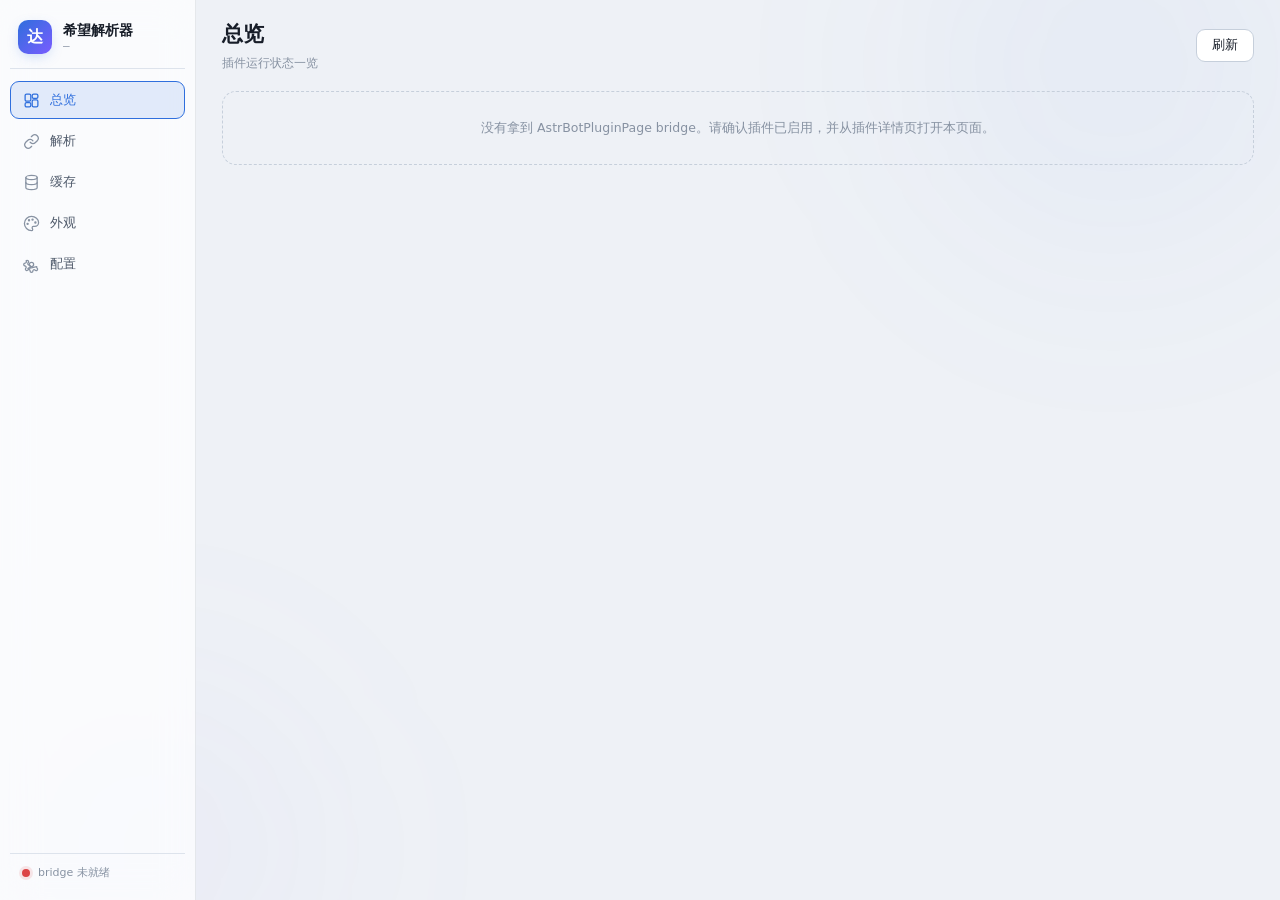
==== commit 02fc8c03: "改名：插件中文名改为「希望解析器」（metadata / register / i18n 双语 / 页面标题四处同步，英文名 Hope Parser），版本 0.6.19" ====
--- a/pages/denia/index.html
+++ b/pages/denia/index.html
@@ -3,7 +3,7 @@
   <head>
     <meta charset="utf-8" />
     <meta name="viewport" content="width=device-width, initial-scale=1" />
-    <title>达妮娅分享</title>
+    <title>希望解析器</title>
     <link rel="stylesheet" href="./style.css" />
   </head>
   <body>
@@ -13,7 +13,7 @@
         <div class="rail-brand">
           <span class="rail-logo">达</span>
           <span class="rail-brand-text">
-            <strong>达妮娅分享</strong>
+            <strong>希望解析器</strong>
             <em id="brand-version">—</em>
           </span>
         </div>
--- a/pages/denia/style.css
+++ b/pages/denia/style.css
@@ -1,4 +1,4 @@
-/* 达妮娅分享 · 插件页面样式（重设计 v2）
+/* 希望解析器 · 插件页面样式（重设计 v2）
  *
  * 设计约束：
  * - 只跟随 AstrBot 注入的 <html data-theme>，深浅两套变量，不硬编码浅色底。
@@ -83,6 +83,13 @@
 
 * { box-sizing: border-box; }
 
+/* hidden 属性必须能压过组件自己的 display。
+   浏览器 UA 样式表的 [hidden]{display:none} 优先级低于作者样式，
+   所以 .modal-host{display:flex}、.pill{display:inline-flex} 这类
+   带 hidden 属性的元素照样会显示 —— 表现就是一层永远盖在页面上的黑罩，
+   页面发暗且所有点击都被吃掉。放在这里，以后新增的组件自动免疫。 */
+[hidden] { display: none !important; }
+
 html,
 body { margin: 0; padding: 0; height: 100%; }
 
@@ -275,6 +282,11 @@
   backdrop-filter: blur(14px) saturate(1.25);
   -webkit-backdrop-filter: blur(14px) saturate(1.25);
 }
+
+/* 状态卡：卡里有需要用户处理的事（如缓存目录回退）。只写正文小字容易被划过去，
+   而这类状态常常决定了视频发不发得出去。 */
+.card-warn { border-color: var(--warn); }
+.card-err { border-color: var(--err); }
 
 .card-head { display: flex; align-items: baseline; gap: 10px; flex-wrap: wrap; margin-bottom: 10px; }
 .card-head h2 { margin: 0; font-size: 14px; font-weight: 600; }
@@ -454,6 +466,25 @@
 .row-sub { color: var(--text-3); }
 .row-actions { display: flex; gap: 6px; flex: 0 0 auto; }
 .pager { display: flex; align-items: center; justify-content: center; gap: 12px; padding: 10px 0 2px; color: var(--text-2); font-size: 12px; }
+
+/* ---------------- 自定义解析器（解析页） ---------------- */
+
+.parser-note { margin: 0 0 8px; font-size: 11.5px; line-height: 1.6; color: var(--text-3); word-break: break-all; }
+.parser-note.warn { color: var(--warn); }
+.parser-error {
+  display: flex;
+  flex-direction: column;
+  gap: 3px;
+  margin-top: 8px;
+  padding: 9px 12px;
+  border-radius: var(--radius);
+  border: 1px solid var(--err);
+  background: var(--err-soft);
+  font-size: 11.5px;
+  line-height: 1.55;
+}
+.parser-error strong { font-family: var(--mono); font-size: 11px; color: var(--err); }
+.parser-error span { color: var(--text-2); word-break: break-word; }
 /* ---------------- 表单（配置页） ---------------- */
 
 .field { padding: 10px 0; border-top: 1px dashed var(--border); }
@@ -506,6 +537,75 @@
   animation: view-in 0.24s var(--ease);
 }
 
+/* 配置页分级：吸顶工具条（搜索 + 大类导航）、子组标题、折叠箭头、未保存标记 */
+
+/* 工具条吸顶：stage-body 是滚动容器，翻长列表时搜索与大类导航始终在手边。
+   注意别给 .card 直接加 sticky —— 只有配置页这张工具卡需要。 */
+.cfg-toolbar {
+  position: sticky;
+  top: 0;
+  z-index: 6;
+}
+
+.cfg-tabs-row { margin-top: 10px; overflow-x: auto; }
+.cfg-tabs { flex-wrap: nowrap; }
+
+/* 大类标签上的未保存数徽标（非激活态用 warn 色，激活态跟随强调色） */
+.seg button .seg-badge {
+  margin-left: 6px;
+  min-width: 16px;
+  height: 15px;
+  padding: 0 4px;
+  border-radius: 8px;
+  background: var(--warn);
+  color: #fff;
+  font-size: 10px;
+  font-weight: 600;
+  display: inline-flex;
+  align-items: center;
+  justify-content: center;
+  line-height: 1;
+  vertical-align: 1px;
+}
+.seg button.is-active .seg-badge { background: var(--accent); color: var(--accent-text); }
+
+/* 分组卡头是可点的整行按钮（原先 ＋/－ 文本符号换成 chevron 箭头） */
+.cfg-group-head {
+  width: 100%;
+  background: transparent;
+  border: 0;
+  cursor: pointer;
+  text-align: left;
+  font: inherit;
+  color: inherit;
+  padding: 0;
+}
+.cfg-group-head h2 { display: flex; align-items: center; gap: 7px; }
+.chev {
+  display: inline-block;
+  width: 7px;
+  height: 7px;
+  flex: 0 0 7px;
+  border-right: 1.8px solid currentColor;
+  border-bottom: 1.8px solid currentColor;
+  transform: rotate(45deg); /* 展开：朝下 */
+  transition: transform var(--dur) var(--ease);
+}
+.chev.closed { transform: rotate(-45deg); } /* 收起：朝右 */
+
+.cfg-dirty { color: var(--accent); font-size: 11.5px; font-weight: 500; }
+
+/* 组内第三级小标题（子组）：细字 + 间距分段，不加整行横线，
+   横线交给 .field 自己的 dashed border-top，两条线叠一起会花 */
+.cfg-subhead {
+  margin: 12px 0 0;
+  font-size: 11.5px;
+  font-weight: 600;
+  color: var(--text-3);
+  letter-spacing: 0.5px;
+}
+.cfg-subhead:first-child { margin-top: 2px; }
+
 /* ---------------- 布局辅助 ---------------- */
 
 .two-col {
@@ -595,6 +695,7 @@
   border-left: 3px solid var(--accent);
 }
 .toast.ok { border-left-color: var(--ok); }
+.toast.warn { border-left-color: var(--warn); }
 .toast.err { border-left-color: var(--err); }
 @keyframes toast-in {
   from { opacity: 0; transform: translateX(16px); }
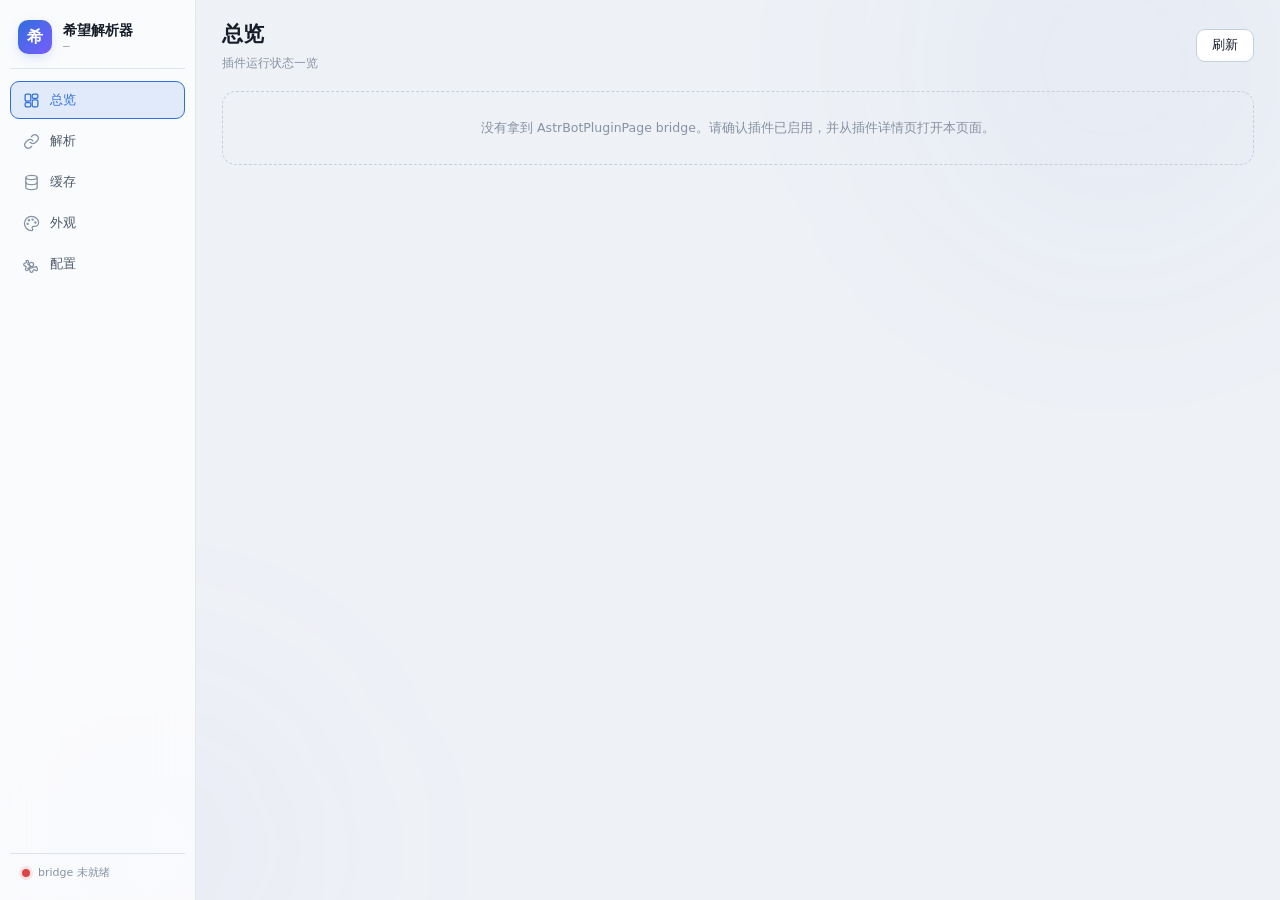
==== commit 311ace36: "界面：左上角品牌位改用插件 logo（新增 /logo 接口，缩到 128px 传 data URL），替掉写死的旧名首字（v0.6.22）" ====
--- a/pages/denia/index.html
+++ b/pages/denia/index.html
@@ -11,7 +11,9 @@
     <div class="app">
       <aside class="rail">
         <div class="rail-brand">
-          <span class="rail-logo">达</span>
+          <!-- logo 由 app.js 从 /logo 接口取回后插进来（图在插件根目录 logo.png，
+               缩到 128px 传过来）。取不到时留下面的文字兜底，不要写死图片路径。 -->
+          <span class="rail-logo" id="rail-logo"><span class="rail-logo-fallback">希</span></span>
           <span class="rail-brand-text">
             <strong>希望解析器</strong>
             <em id="brand-version">—</em>
--- a/pages/denia/style.css
+++ b/pages/denia/style.css
@@ -174,7 +174,19 @@
   font-size: 16px;
   font-weight: 600;
   box-shadow: 0 4px 14px -4px var(--accent-ring);
-}
+  overflow: hidden;
+}
+
+/* 拿到 logo 后：把 img 铺满那个方块，文字兜底让位。
+   logo 是方形图，用 cover 裁掉边角不影响识别，也不会有留白。 */
+.rail-logo img {
+  width: 100%;
+  height: 100%;
+  object-fit: cover;
+  display: block;
+}
+
+.rail-logo.has-logo .rail-logo-fallback { display: none; }
 
 .rail-brand-text { display: flex; flex-direction: column; min-width: 0; line-height: 1.3; }
 .rail-brand-text strong { font-size: 14px; }
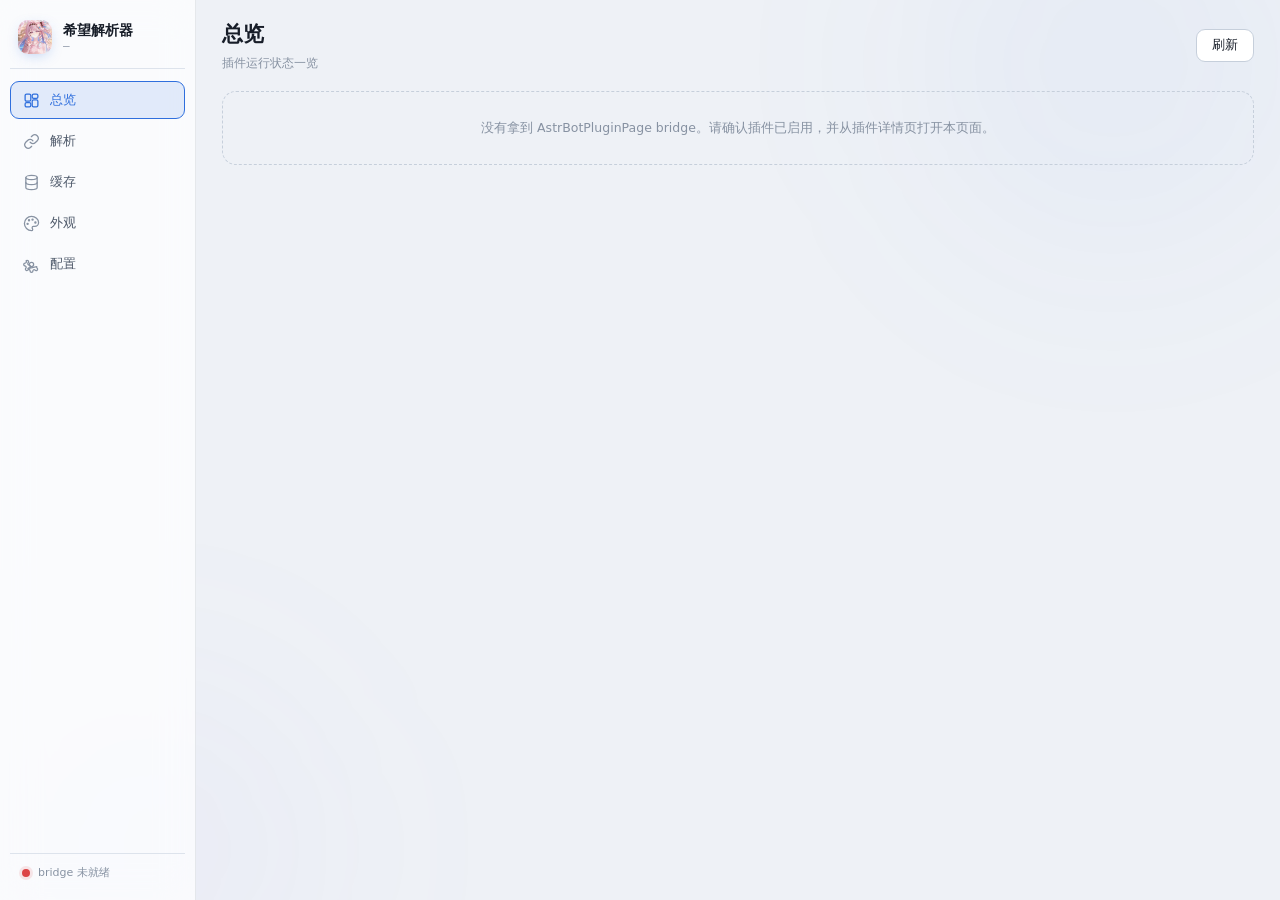
==== commit 4b2b9d57: "界面：左上角品牌位直接指向页面目录下的 logo.png（去掉上一版的 /logo 接口与前端脚本），自检校验两份副本一致（v0.6.23）" ====
--- a/pages/denia/index.html
+++ b/pages/denia/index.html
@@ -11,9 +11,9 @@
     <div class="app">
       <aside class="rail">
         <div class="rail-brand">
-          <!-- logo 由 app.js 从 /logo 接口取回后插进来（图在插件根目录 logo.png，
-               缩到 128px 传过来）。取不到时留下面的文字兜底，不要写死图片路径。 -->
-          <span class="rail-logo" id="rail-logo"><span class="rail-logo-fallback">希</span></span>
+          <!-- 品牌位直接指向本页目录下的 logo.png（与插件根目录那张是同一张图）。
+               页面资源只能在本页目录内，所以这里放了一份副本；自检会校验两者逐字节一致。 -->
+          <img class="rail-logo" src="./logo.png" alt="希望解析器" />
           <span class="rail-brand-text">
             <strong>希望解析器</strong>
             <em id="brand-version">—</em>
--- a/pages/denia/style.css
+++ b/pages/denia/style.css
@@ -166,27 +166,10 @@
   height: 34px;
   flex: 0 0 34px;
   border-radius: 10px;
-  background: linear-gradient(135deg, var(--accent), var(--accent-2));
-  color: var(--accent-text);
-  display: flex;
-  align-items: center;
-  justify-content: center;
-  font-size: 16px;
-  font-weight: 600;
-  box-shadow: 0 4px 14px -4px var(--accent-ring);
-  overflow: hidden;
-}
-
-/* 拿到 logo 后：把 img 铺满那个方块，文字兜底让位。
-   logo 是方形图，用 cover 裁掉边角不影响识别，也不会有留白。 */
-.rail-logo img {
-  width: 100%;
-  height: 100%;
   object-fit: cover;
   display: block;
-}
-
-.rail-logo.has-logo .rail-logo-fallback { display: none; }
+  box-shadow: 0 4px 14px -4px var(--accent-ring);
+}
 
 .rail-brand-text { display: flex; flex-direction: column; min-width: 0; line-height: 1.3; }
 .rail-brand-text strong { font-size: 14px; }
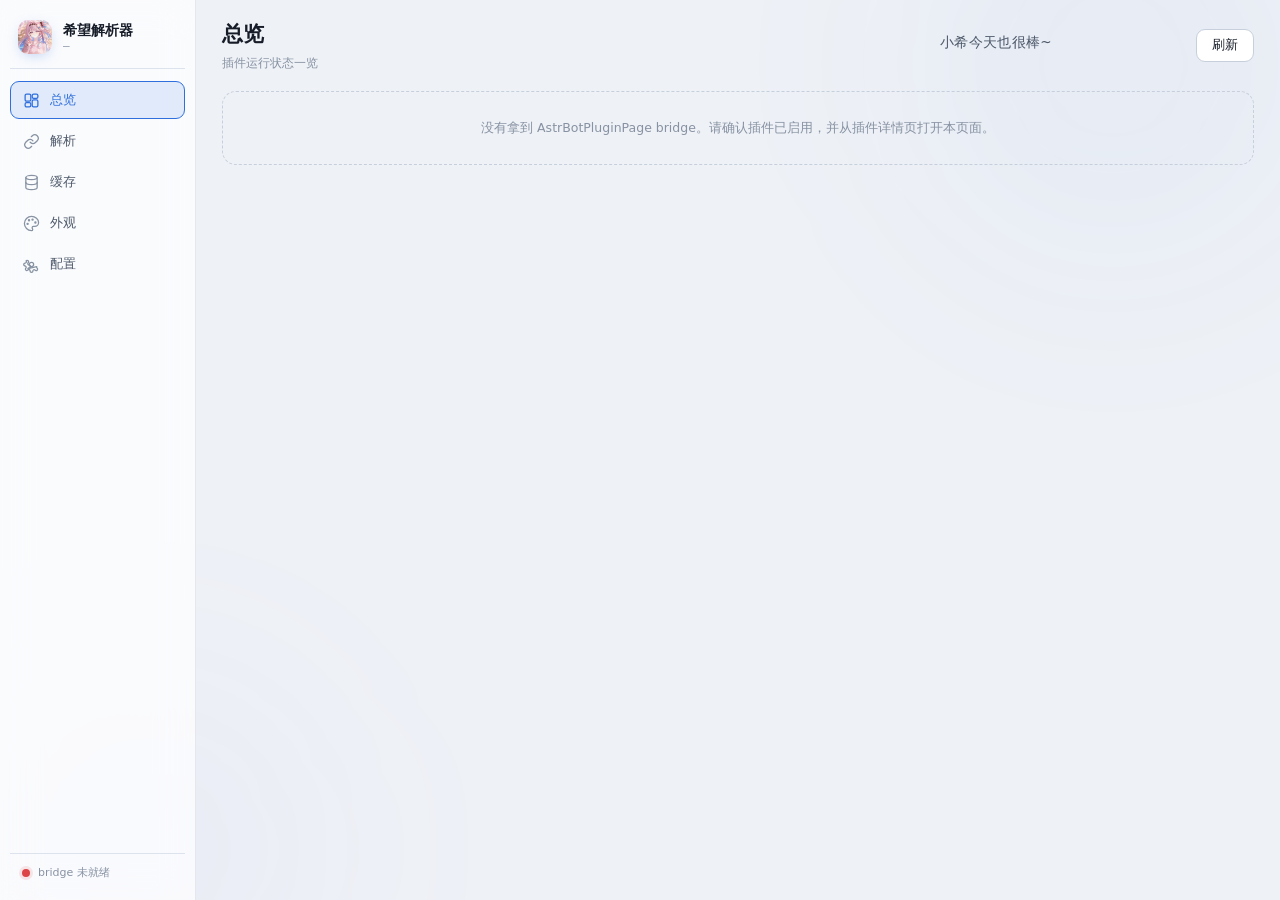
==== commit 7aac51c1: "管理页：页头补一个文案节点（并入 1.1.2） - pages/denia/banner.js（新增）：内容与轮换 - pages/denia/app.js：boot() 里初始化 - pages/d" ====
--- a/pages/denia/index.html
+++ b/pages/denia/index.html
@@ -54,6 +54,12 @@
             <h1 id="view-title">总览</h1>
             <p id="view-sub">插件运行状态一览</p>
           </div>
+          <!-- 页头彩蛋文案：轮换逻辑在 banner.js，样式在 style.css 末尾。
+               放在 .stage-head 静态区 —— #stage-body 每次刷新都会被 clear() 重建，
+               放里面一点「刷新」就没了。纯展示：aria-hidden、无事件，不抢焦点。 -->
+          <div class="head-banner" id="head-banner" role="presentation" aria-hidden="true">
+            <span class="head-banner-line" id="banner-line"></span>
+          </div>
           <div class="stage-actions">
             <span class="pill" id="head-pill" hidden></span>
             <button class="btn" id="btn-reload" type="button">刷新</button>
--- a/pages/denia/style.css
+++ b/pages/denia/style.css
@@ -240,6 +240,8 @@
   gap: 14px;
   padding: 18px 26px 14px;
   flex: 0 0 auto;
+  /* 页头彩蛋文案（.head-banner）按下方统计卡分界线绝对定位，这里是它的定位基准 */
+  position: relative;
 }
 
 .stage-title h1 { margin: 0; font-size: 21px; font-weight: 600; letter-spacing: 0.2px; }
@@ -513,6 +515,147 @@
   cursor: pointer;
 }
 .secret-toggle:hover { color: var(--accent); border-color: var(--accent); }
+
+/* ---------------- 列表型配置（名单编辑器 / 平台勾选） ----------------
+   名单编辑器：默认紧凑单行（输入框+添加 / 自绘下拉面板 .list-drop），
+   条目多了自动展开成标签平铺（.tag-editor）。平台勾选是 .pick-grid。 */
+
+.list-editor { display: flex; flex-direction: column; gap: 8px; max-width: 460px; }
+.list-editor-row { display: flex; align-items: center; gap: 6px; }
+.list-editor-row .input { flex: 1; min-width: 0; width: auto; }
+.list-editor-row .btn { flex: 0 0 auto; }
+.list-editor-host .tag-count { display: inline-block; padding-top: 2px; }
+
+/* 名单编辑器的自绘下拉：触发器与 .input 同款外观，面板绝对定位在其下方，
+   每条目一行 + 行尾单条删除，底部计数与「清空」。
+   比原生 <select> 强在：删条目一步完成、面板不收起、删除中始终看得见剩余条目。 */
+.list-drop { position: relative; }
+.list-drop-trigger {
+  display: flex;
+  align-items: center;
+  gap: 8px;
+  width: 100%;
+  padding: 7px 11px;
+  border-radius: var(--radius-sm);
+  border: 1px solid var(--border-2);
+  background: var(--panel-solid);
+  color: var(--text);
+  font-size: 12.5px;
+  font-family: inherit;
+  cursor: pointer;
+  transition: border-color var(--dur) var(--ease), box-shadow var(--dur) var(--ease);
+  outline: none;
+}
+.list-drop-trigger:focus-visible,
+.list-drop.is-open .list-drop-trigger {
+  border-color: var(--accent);
+  box-shadow: 0 0 0 3px var(--accent-soft);
+}
+.list-drop-text {
+  flex: 1;
+  min-width: 0;
+  overflow: hidden;
+  text-overflow: ellipsis;
+  white-space: nowrap;
+  text-align: left;
+  font-family: var(--mono);
+}
+.list-drop-trigger .chev { color: var(--text-3); }
+.list-drop.is-open .list-drop-trigger .chev { transform: rotate(-135deg); } /* 展开：朝上 */
+.list-drop-panel {
+  position: absolute;
+  top: calc(100% + 4px);
+  left: 0;
+  right: 0;
+  z-index: 20;
+  border: 1px solid var(--border);
+  border-radius: var(--radius-sm);
+  background: var(--panel-solid);
+  box-shadow: var(--shadow-2);
+  overflow: hidden;
+  animation: view-in 0.16s var(--ease);
+}
+.list-drop-rows { max-height: 172px; overflow-y: auto; padding: 4px; }
+.list-drop-row {
+  display: flex;
+  align-items: center;
+  gap: 6px;
+  padding: 4px 6px 4px 9px;
+  border-radius: calc(var(--radius-sm) - 3px);
+}
+.list-drop-row:hover { background: var(--panel-2); }
+.list-drop-entry {
+  flex: 1;
+  min-width: 0;
+  overflow: hidden;
+  text-overflow: ellipsis;
+  white-space: nowrap;
+  font-family: var(--mono);
+  font-size: 12px;
+}
+.list-drop-foot {
+  display: flex;
+  align-items: center;
+  justify-content: space-between;
+  gap: 8px;
+  padding: 5px 8px;
+  border-top: 1px solid var(--border);
+}
+
+.tag-editor {
+  display: flex;
+  flex-wrap: wrap;
+  align-items: center;
+  gap: 6px;
+  padding: 7px 9px;
+  border-radius: var(--radius-sm);
+  border: 1px solid var(--border);
+  background: var(--panel-solid);
+}
+.tag-chip {
+  display: inline-flex;
+  align-items: center;
+  gap: 5px;
+  padding: 2px 5px 2px 9px;
+  border-radius: 999px;
+  background: var(--accent-soft);
+  color: var(--accent);
+  font-size: 12px;
+  font-family: var(--mono);
+  max-width: 100%;
+}
+.tag-chip > span { overflow: hidden; text-overflow: ellipsis; white-space: nowrap; }
+.tag-x {
+  border: none;
+  background: transparent;
+  color: inherit;
+  cursor: pointer;
+  font-size: 13px;
+  line-height: 1;
+  padding: 1px 3px;
+  border-radius: 50%;
+  opacity: 0.7;
+}
+.tag-x:hover { opacity: 1; background: var(--panel-2); }
+.tag-count { font-size: 11.5px; color: var(--text-3); align-self: center; }
+
+.pick-grid { display: grid; grid-template-columns: repeat(auto-fill, minmax(148px, 1fr)); gap: 8px; max-width: 640px; }
+.pick-chip {
+  display: flex;
+  align-items: center;
+  gap: 7px;
+  padding: 7px 10px;
+  border: 1px solid var(--border);
+  border-radius: var(--radius-sm);
+  background: var(--panel-solid);
+  font-size: 12.5px;
+  cursor: pointer;
+  transition: all var(--dur) var(--ease);
+  user-select: none;
+}
+.pick-chip:hover { border-color: var(--border-2); }
+.pick-chip.is-picked { border-color: var(--err); background: var(--err-soft); color: var(--err); }
+.pick-chip input { accent-color: var(--err); margin: 0; flex: 0 0 auto; }
 
 .savebar {
   position: sticky;
@@ -823,7 +966,51 @@
   .stage-body { padding: 2px 14px 26px; }
 }
 
-
-
-
-
+/* ---------------- 页头彩蛋文案（.stage-head 静态区，banner.js 驱动轮换） ---------------- */
+
+/* 与页头整体协调：不设底/边框，文字用 --text-2 的低调色，
+   不做高饱和渐变与扫光 —— 它只是标题行空白处的一句安静彩蛋。 */
+.head-banner {
+  /* 水平中心对齐到下方统计卡「缓存占用 | 卡片渲染」的分界线：
+     stat-grid 是 4 等分，分界线在内容区 75% 处；.stage-head 与 .stage-body
+     左右内边距相同（26px），.view 上限 1160px 且左对齐，所以该点可精确算出。
+     绝对定位不占 flex 空间：标题与「刷新」按钮的布局完全不受影响。 */
+  position: absolute;
+  top: 50%;
+  left: calc(26px + min(100% - 52px, 1160px) * 0.75);
+  transform: translate(-50%, -50%);
+  max-width: 30%;
+  text-align: center;
+  /* 不能设 pointer-events:none：悬停暂停轮换靠 :hover 判定。
+     它没有点击行为、无 tabindex，不存在挡按钮或抢焦点。 */
+  user-select: none;
+  cursor: default;
+}
+.head-banner-line {
+  display: block;
+  font-size: 13.5px;
+  color: var(--text-2);
+  letter-spacing: 0.3px;
+  white-space: nowrap;
+  overflow: hidden;
+  text-overflow: ellipsis;
+  transition: opacity 0.34s var(--ease), transform 0.34s var(--ease);
+}
+/* 换文案过渡：banner.js 加 .is-leaving（淡出上移），换完文字摘掉（淡入回位）。
+   过渡写在内层 span 上，与外层的定位 transform 互不干扰。
+   html[data-motion="0"] 由全局规则停掉过渡；JS 侧同时停轮换。 */
+.head-banner.is-leaving .head-banner-line { opacity: 0; transform: translateY(-6px); }
+
+@media (prefers-reduced-motion: reduce) {
+  .head-banner-line { transition: none; }
+}
+
+/* 窄屏直接隐藏：它纯属装饰，且此时统计卡已换行，75% 对齐假设不再成立 */
+@media (max-width: 900px) {
+  .head-banner { display: none; }
+}
+
+
+
+
+
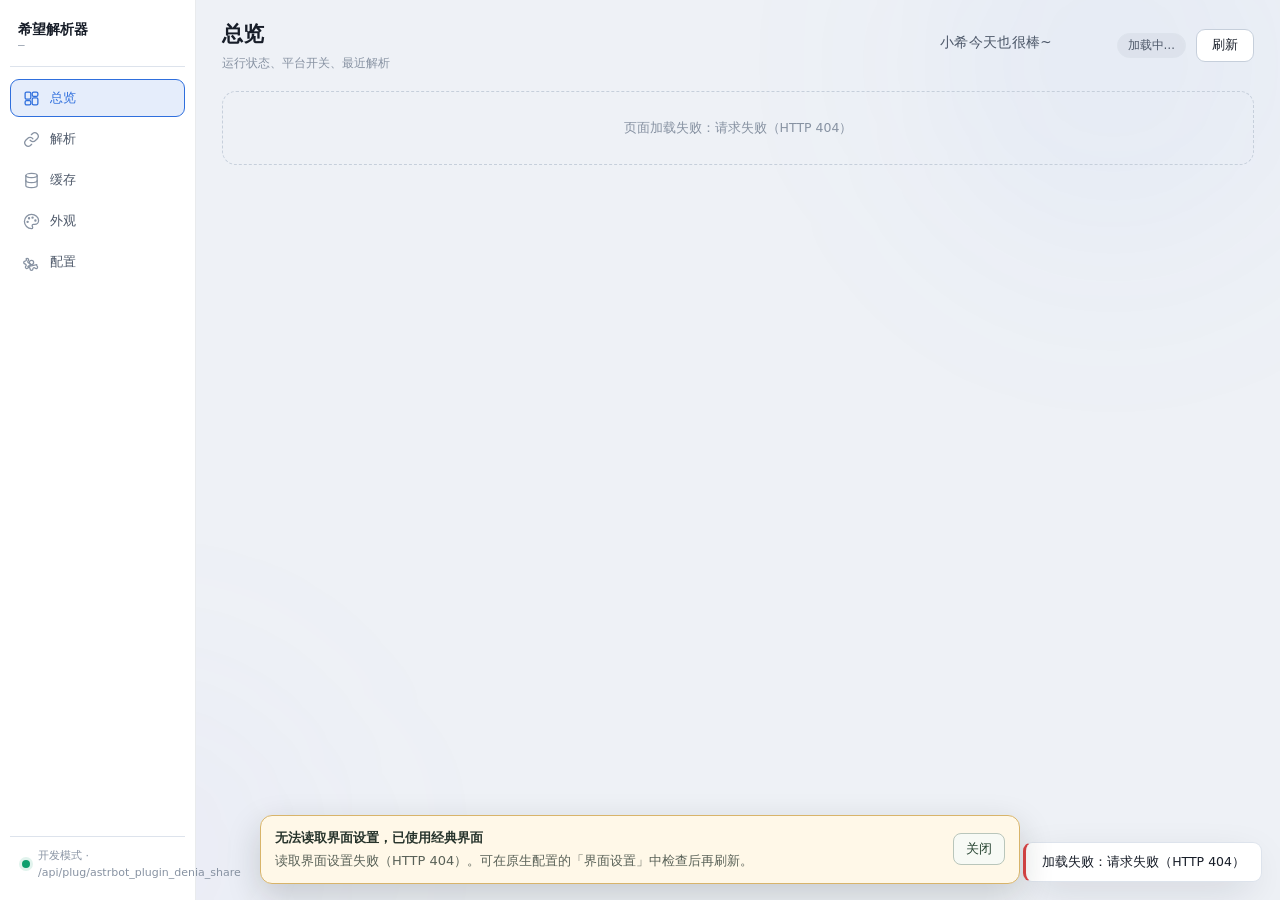
==== commit f58c4222: "feat: 新增达妮娅的泡泡工坊并整理共享资源（v1.3.4）" ====
--- a/pages/denia/index.html
+++ b/pages/denia/index.html
@@ -4,74 +4,29 @@
     <meta charset="utf-8" />
     <meta name="viewport" content="width=device-width, initial-scale=1" />
     <title>希望解析器</title>
-    <link rel="stylesheet" href="./style.css" />
+    <!--
+      稳定入口：本页只负责按 WEBUI_STYLE 选择界面，不承载任何业务布局。
+      经典界面完整保存在classic/index.html；达妮娅的泡泡工坊在 studio/index.html。两套界面的 HTML/CSS/JS 都按需加载，互不预先执行。
+    -->
+    <link rel="stylesheet" href="./bootstrap.css" />
   </head>
   <body>
-    <div class="bg-aurora" aria-hidden="true"></div>
-    <div class="app">
-      <aside class="rail">
-        <div class="rail-brand">
-          <!-- 品牌位直接指向本页目录下的 logo.png（与插件根目录那张是同一张图）。
-               页面资源只能在本页目录内，所以这里放了一份副本；自检会校验两者逐字节一致。 -->
-          <img class="rail-logo" src="./logo.png" alt="希望解析器" />
-          <span class="rail-brand-text">
-            <strong>希望解析器</strong>
-            <em id="brand-version">—</em>
-          </span>
-        </div>
-        <nav class="rail-nav" id="rail-nav">
-          <button class="rail-item is-active" data-view="overview" type="button">
-            <span class="rail-icon" aria-hidden="true"><svg viewBox="0 0 24 24" fill="none" stroke="currentColor" stroke-width="1.8" stroke-linecap="round" stroke-linejoin="round"><rect x="3" y="3" width="8" height="10" rx="2"/><rect x="13" y="3" width="8" height="6" rx="2"/><rect x="13" y="11" width="8" height="10" rx="2"/><rect x="3" y="15" width="8" height="6" rx="2"/></svg></span>
-            <span class="rail-label">总览</span>
-          </button>
-          <button class="rail-item" data-view="parse" type="button">
-            <span class="rail-icon" aria-hidden="true"><svg viewBox="0 0 24 24" fill="none" stroke="currentColor" stroke-width="1.8" stroke-linecap="round" stroke-linejoin="round"><path d="M10 13a5 5 0 0 0 7.5.5l3-3a5 5 0 0 0-7-7l-1.7 1.7"/><path d="M14 11a5 5 0 0 0-7.5-.5l-3 3a5 5 0 0 0 7 7l1.7-1.7"/></svg></span>
-            <span class="rail-label">解析</span>
-          </button>
-          <button class="rail-item" data-view="cache" type="button">
-            <span class="rail-icon" aria-hidden="true"><svg viewBox="0 0 24 24" fill="none" stroke="currentColor" stroke-width="1.8" stroke-linecap="round" stroke-linejoin="round"><ellipse cx="12" cy="5" rx="8" ry="3"/><path d="M4 5v14c0 1.7 3.6 3 8 3s8-1.3 8-3V5"/><path d="M4 12c0 1.7 3.6 3 8 3s8-1.3 8-3"/></svg></span>
-            <span class="rail-label">缓存</span>
-            <span class="rail-badge" id="cache-badge" hidden>0</span>
-          </button>
-          <button class="rail-item" data-view="appearance" type="button">
-            <span class="rail-icon" aria-hidden="true"><svg viewBox="0 0 24 24" fill="none" stroke="currentColor" stroke-width="1.8" stroke-linecap="round" stroke-linejoin="round"><circle cx="13.5" cy="6.5" r="0.8"/><circle cx="17.5" cy="10.5" r="0.8"/><circle cx="8.5" cy="7.5" r="0.8"/><circle cx="6.5" cy="12.5" r="0.8"/><path d="M12 2C6.5 2 2 6.5 2 12s4.5 10 10 10c.9 0 1.7-.8 1.7-1.7 0-.4-.2-.8-.4-1.2-.3-.3-.4-.7-.4-1.2 0-.9.8-1.7 1.7-1.7h2c3 0 5.4-2.5 5.4-5.5C22 6 17.5 2 12 2z"/></svg></span>
-            <span class="rail-label">外观</span>
-          </button>
-          <button class="rail-item" data-view="config" type="button">
-            <span class="rail-icon" aria-hidden="true"><svg viewBox="0 0 24 24" fill="none" stroke="currentColor" stroke-width="1.8" stroke-linecap="round" stroke-linejoin="round"><circle cx="12" cy="12" r="3"/><path d="M19.4 15a1.7 1.7 0 0 0 .3 1.9l.1.1a2 2 0 1 1-2.8 2.8l-.1-.1a1.7 1.7 0 0 0-1.9-.3 1.7 1.7 0 0 0-1 1.5V21a2 2 0 1 1-4 0v-.1a1.7 1.7 0 0 0-1-1.6 1.7 1.7 0 0 0-1.9.3l-.1.1a2 2 0 1 1-2.8-2.8l.1-.1a1.7 1.7 0 0 0-.3-1.9 1.7 1.7 0 0 0-1.5-1H3a2 2 0 1 1 0-4h.1a1.7 1.7 0 0 0 1.6-1 1.7 1.7 0 0 0-.3-1.9l-.1-.1a2 2 0 1 1 2.8 2.8l.1.1a1.7 1.7 0 0 0-.3 1.9v.1a1.7 1.7 0 0 0 1.5 1h.1a2 2 0 1 1 0 4h-.1a1.7 1.7 0 0 0-1.5 1z"/></svg></span>
-            <span class="rail-label">配置</span>
-          </button>
-        </nav>
-        <div class="rail-foot" id="rail-foot">
-          <span class="dot" id="rail-dot"></span>
-          <span id="rail-status">连接中…</span>
-        </div>
-      </aside>
-
-      <main class="stage">
-        <header class="stage-head">
-          <div class="stage-title">
-            <h1 id="view-title">总览</h1>
-            <p id="view-sub">插件运行状态一览</p>
-          </div>
-          <!-- 页头彩蛋文案：轮换逻辑在 banner.js，样式在 style.css 末尾。
-               放在 .stage-head 静态区 —— #stage-body 每次刷新都会被 clear() 重建，
-               放里面一点「刷新」就没了。纯展示：aria-hidden、无事件，不抢焦点。 -->
-          <div class="head-banner" id="head-banner" role="presentation" aria-hidden="true">
-            <span class="head-banner-line" id="banner-line"></span>
-          </div>
-          <div class="stage-actions">
-            <span class="pill" id="head-pill" hidden></span>
-            <button class="btn" id="btn-reload" type="button">刷新</button>
-          </div>
-        </header>
-        <div class="stage-body" id="stage-body"></div>
-      </main>
+    <div id="denia-boot" class="denia-boot" role="status" aria-live="polite">
+      <div class="denia-boot-card">
+        <span class="denia-boot-mark" aria-hidden="true"></span>
+        <p class="denia-boot-title">希望解析器</p>
+        <p class="denia-boot-text">正在载入管理界面…</p>
+        <span class="denia-boot-spinner" aria-hidden="true"></span>
+        <p class="denia-boot-fallback">
+          打不开？<a id="denia-boot-recovery" href="?ui=classic">直接进入经典界面</a>
+        </p>
+      </div>
     </div>
-
-    <div class="toast-host" id="toast-host" aria-live="polite"></div>
-    <div class="modal-host" id="modal-host" hidden></div>
-
-    <script type="module" src="./app.js"></script>
+    <noscript>
+      <p class="denia-boot-noscript">
+        管理页面需要 JavaScript。请在浏览器中启用后刷新；如果仍然无法打开，请检查插件是否已启用。
+      </p>
+    </noscript>
+    <script type="module" src="./bootstrap.js"></script>
   </body>
 </html>
